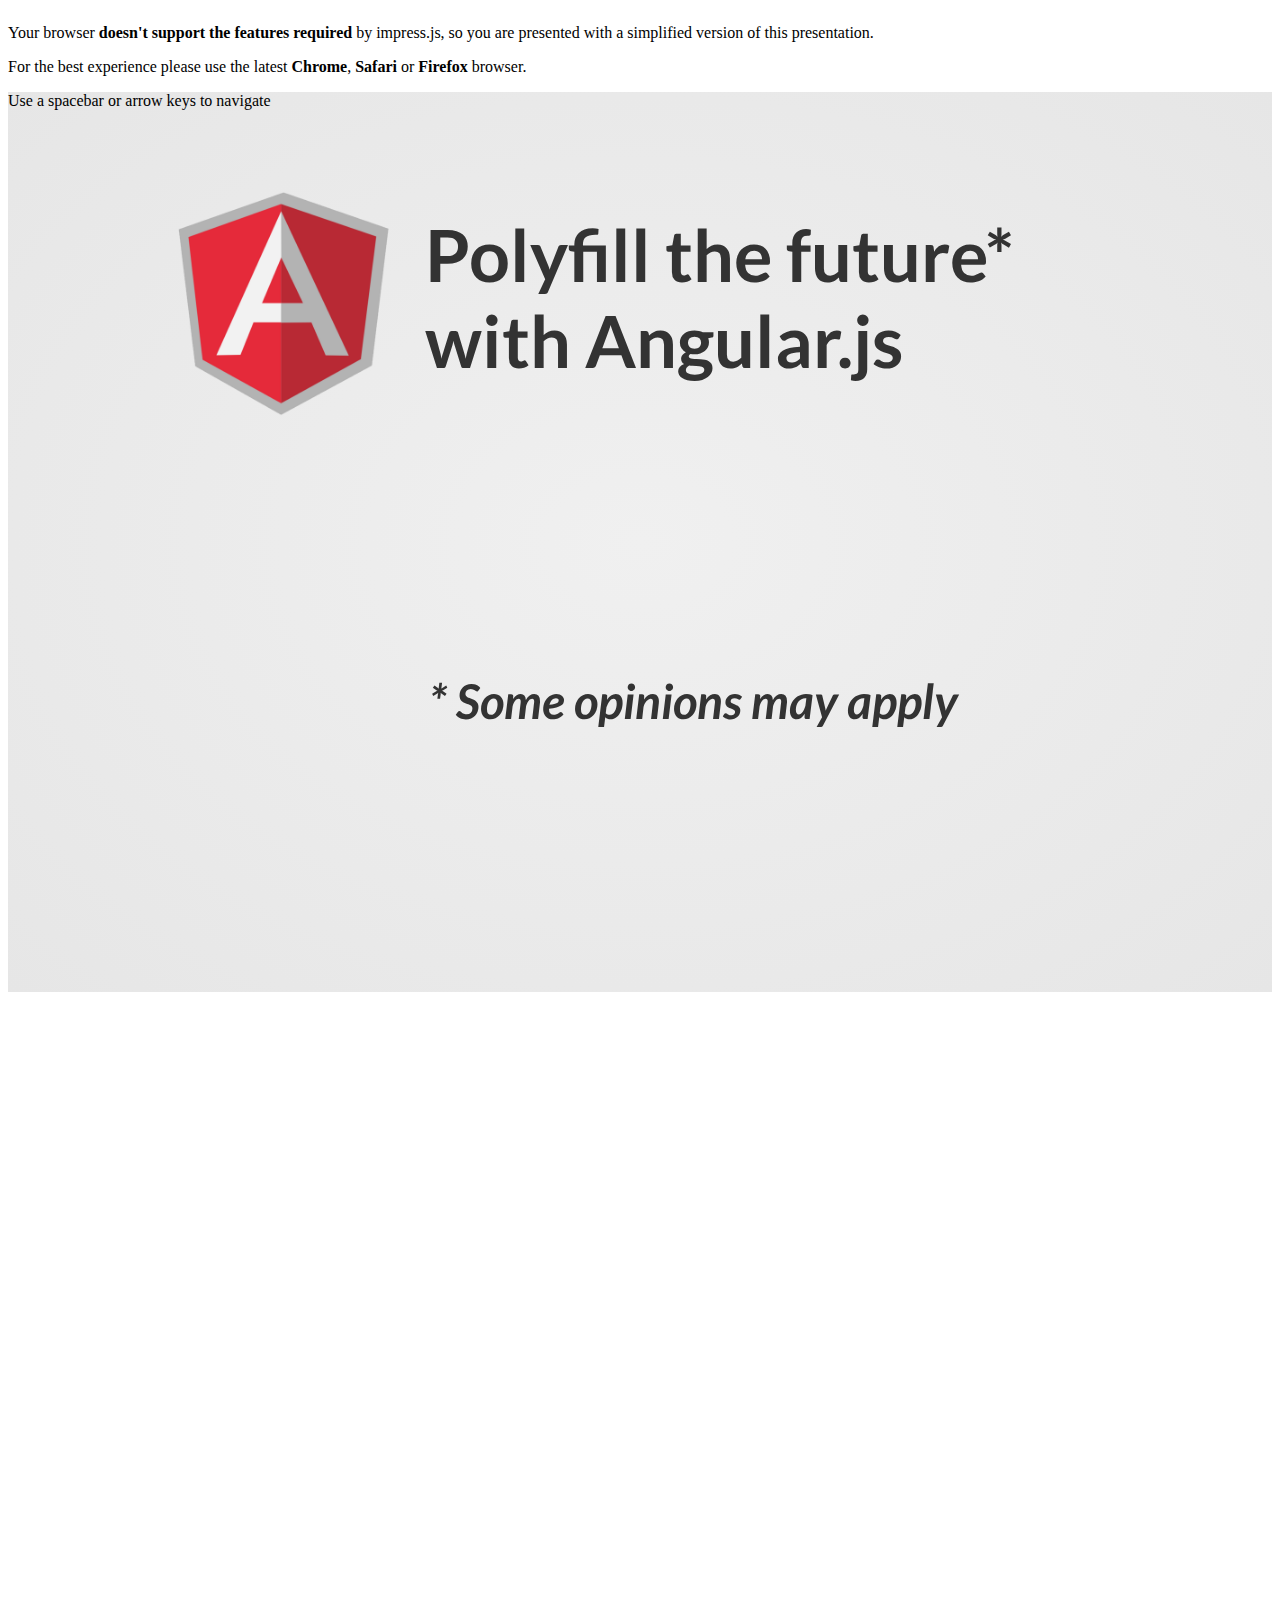
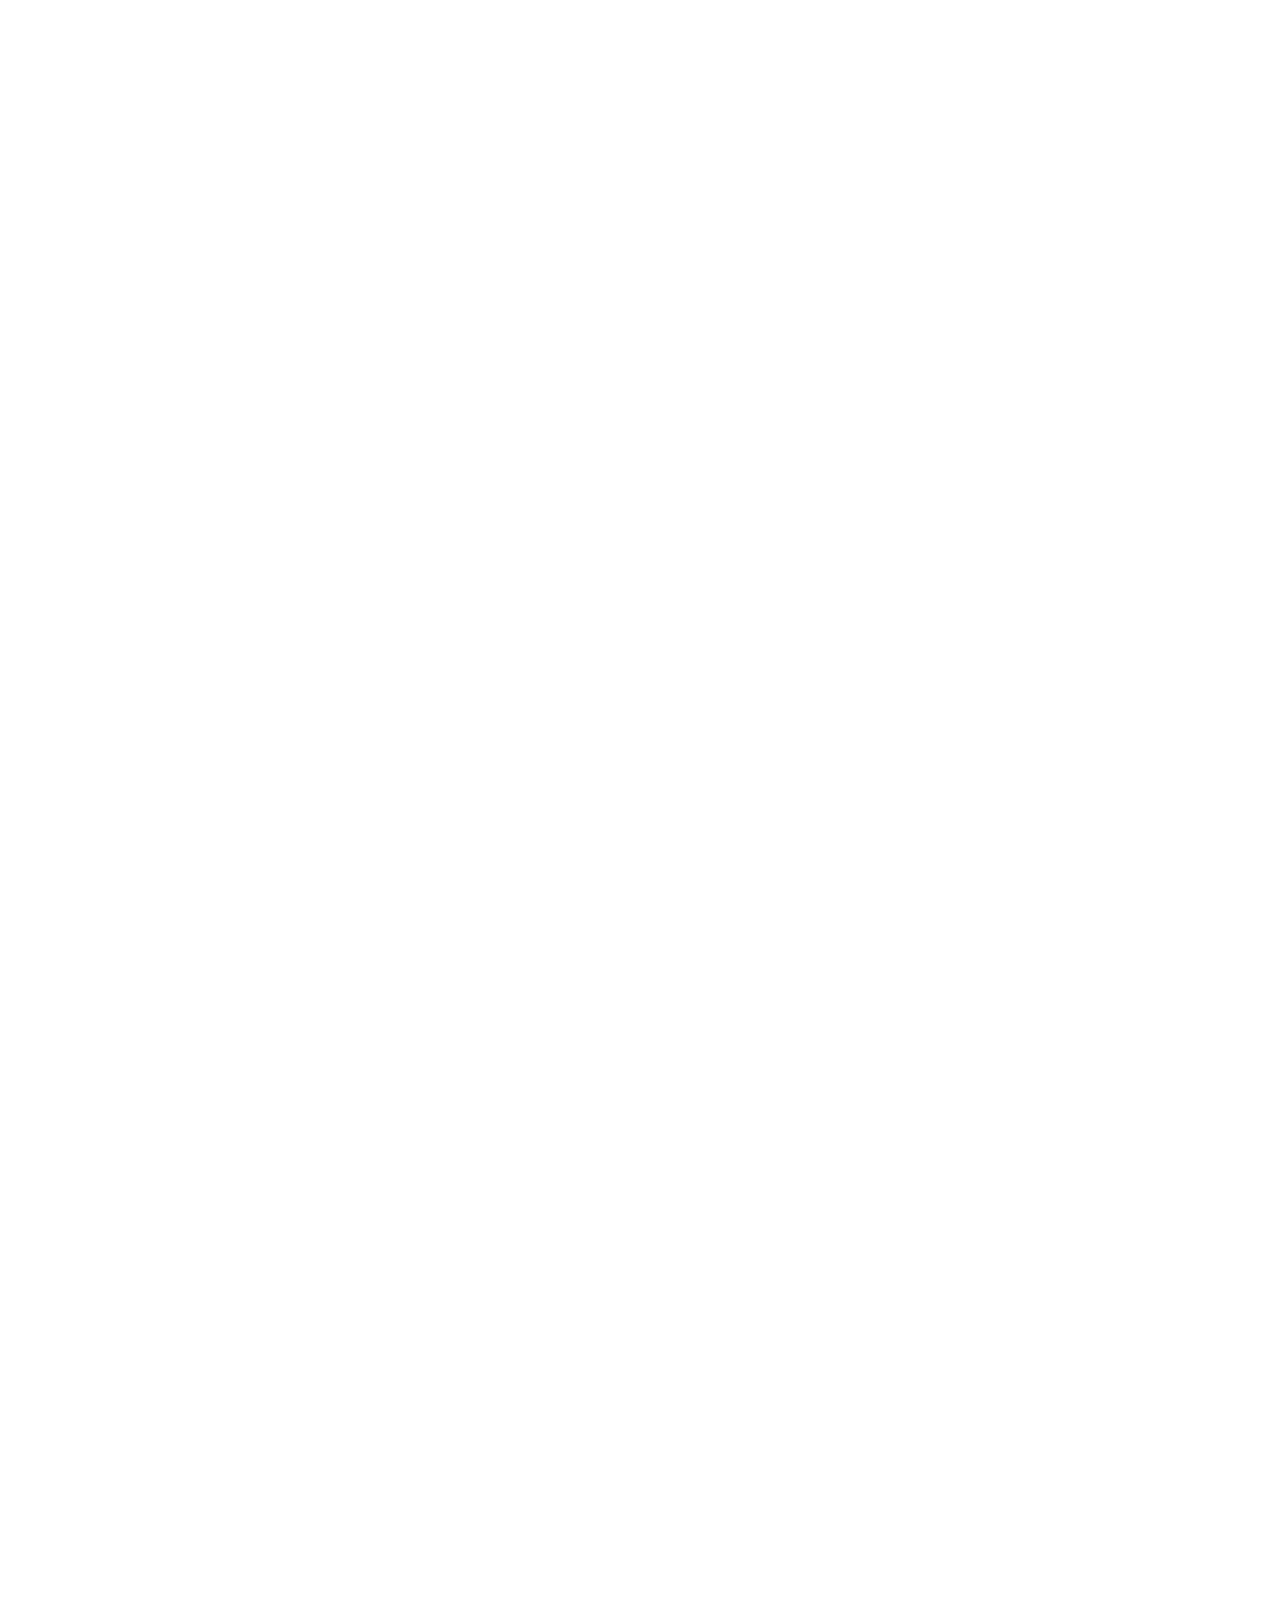
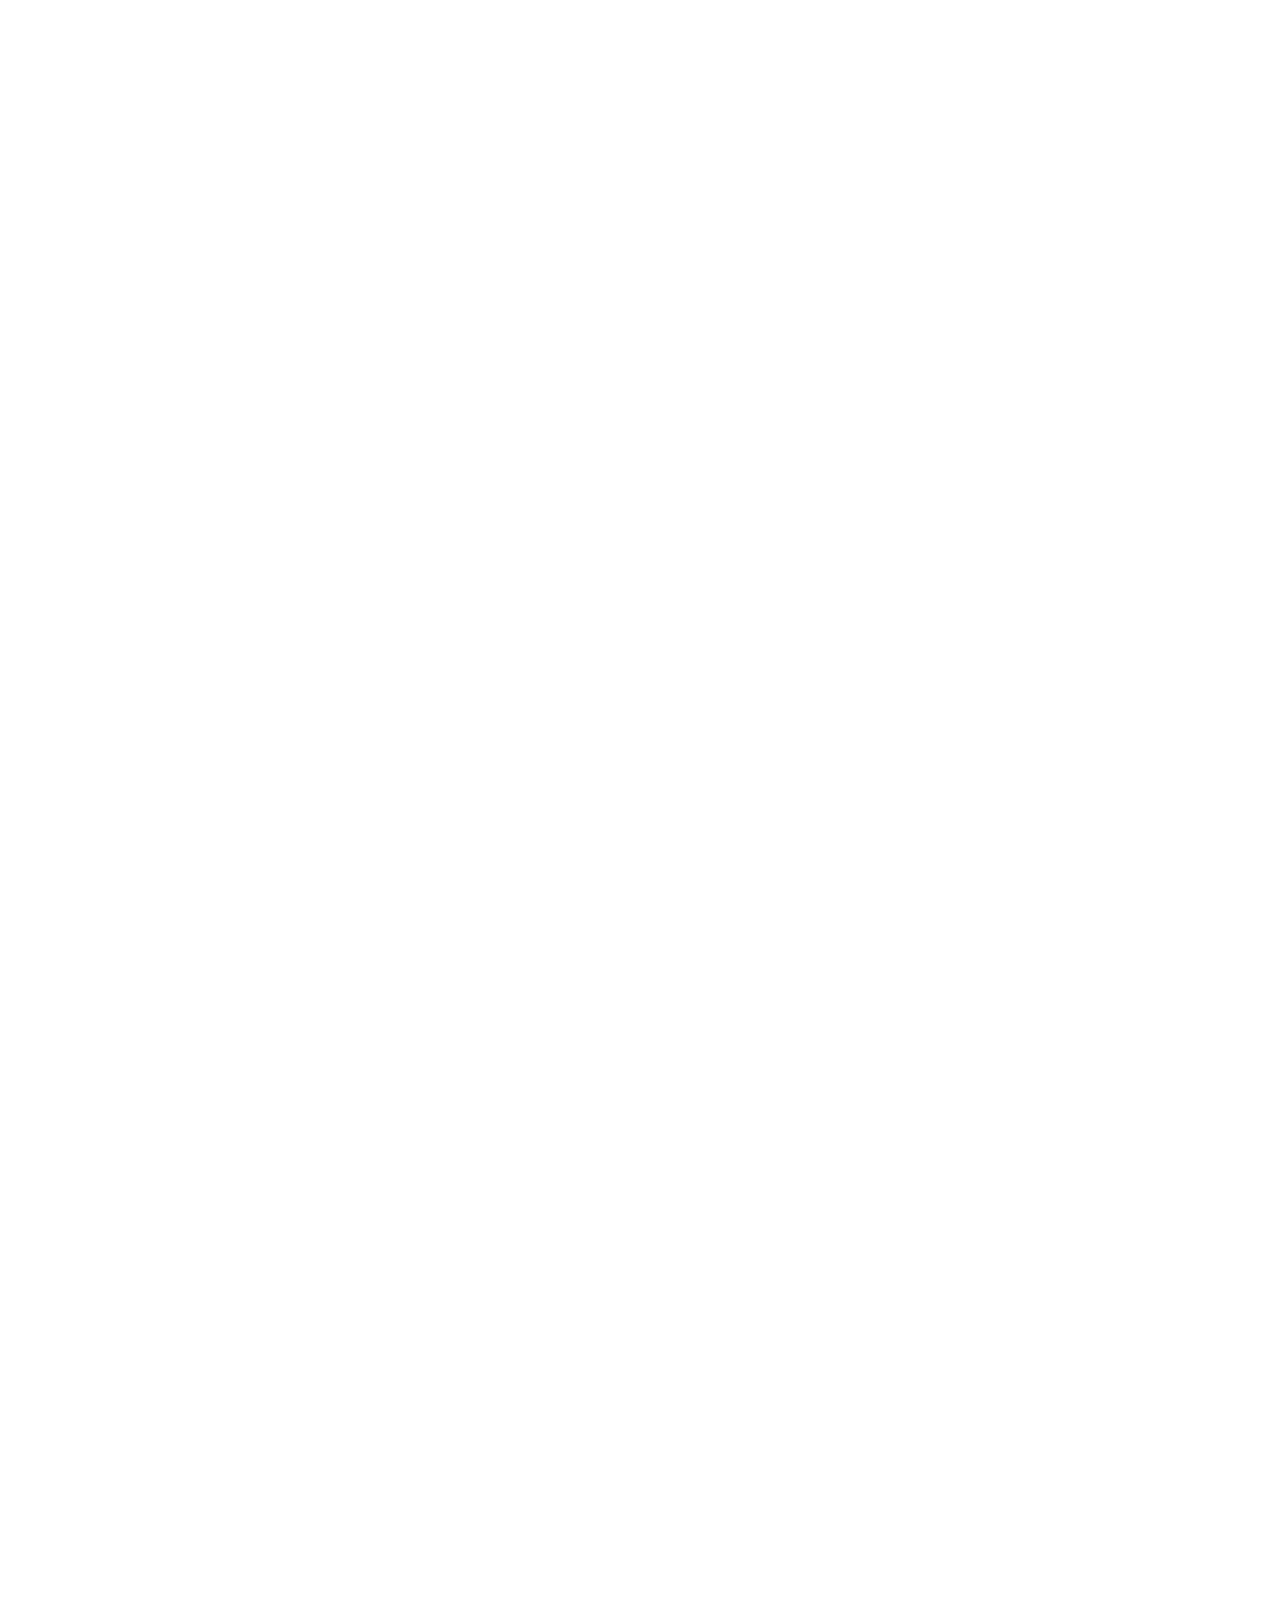
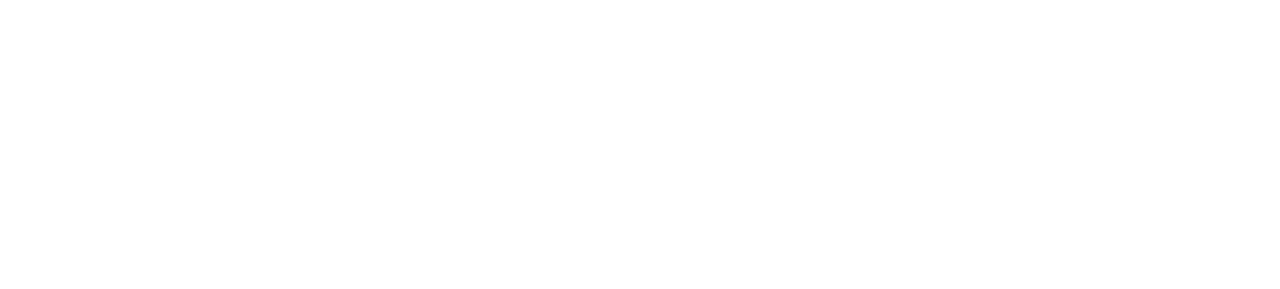
==== index.html @ 24e79753 "Rename angular.html to index.html." ====
<!DOCTYPE html>
<!-- saved from url=(0068)file://localhost/Users/mark/code/web/index.html?preview=true#/step-1 -->
<html lang="en" style="height: 100%; ">
    <head>
        <meta http-equiv="Content-Type" content="text/html; charset=UTF-8" />
        <meta charset="utf-8" />
        <meta name="viewport" content="width=device-width, minimum-scale=1, maximum-scale=1, user-scalable=no" />
        <meta name="apple-mobile-web-app-capable" content="yes" />
        <title>Deck Title</title>
        <meta name="description" content="TODO" />
        <meta name="author" content="TODO" />
        <style>.componentContainer {    position: absolute;    -webkit-transform-origin: 0 0;    -moz-transform-origin: 0 0;    transform-origin: 0 0;}.bg {    width: 100%;    height: 100%;}</style>
        <link href="file://localhost/Users/mark/code/web/preview_export/css/main.css" rel="stylesheet" />
        <link href="./angular_files/web-fonts.css" rel="stylesheet" type="text/css" />
        <link rel="shortcut icon" href="file://localhost/Users/mark/code/web/favicon.png" />
        <link rel="apple-touch-icon" href="file://localhost/Users/mark/code/web/apple-touch-icon.png" />
    </head>
    <body class="impress-supported impress-enabled impress-on-step-1" style="height: 100%; overflow: hidden; ">
        <!-- This is a work around / hack to get the user's browser to download the fonts  if they decide to save the presentation. -->
        <div style="visibility: hidden; width: 0px; height: 0px"><img src="./angular_files/Lato-Bold.woff" /><img src="./angular_files/HammersmithOne.woff" /><img src="./angular_files/Gorditas-Regular.woff" /><img src="./angular_files/FredokaOne-Regular.woff" /><img src="./angular_files/Ubuntu.woff" /><img src="./angular_files/Ubuntu-Bold.woff" /><img src="./angular_files/PressStart2P-Regular.woff" /><img src="./angular_files/Lato-BoldItalic.woff" /><img src="./angular_files/AbrilFatface-Regular.woff" /><img src="./angular_files/Lato-Regular.woff" /></div>
        <div class="fallback-message">
            <p>Your browser <b>doesn't support the features required</b> by impress.js, so you are presented with a simplified version of this presentation.</p>
            <p>For the best experience please use the latest <b>Chrome</b>, <b>Safari</b> or <b>Firefox</b> browser.</p>
        </div>
        <div class="bg" style="background-image: -moz-radial-gradient(#F0F0F0 0%, #e6e6e6 100%); background-image: -webkit-radial-gradient(#F0F0F0 0%, #e6e6e6 100%); background-image: -o-radial-gradient(#F0F0F0 0%, #e6e6e6 100%); background-image: -ms-radial-gradient(#F0F0F0 0%, #e6e6e6 100%); background-image: radial-gradient(#F0F0F0 0%, #e6e6e6 100%); ">
            <div id="impress" style="position: absolute; -webkit-transform-origin: 0% 0%; -webkit-transition: all 500ms ease-in-out 250ms; -webkit-transform-style: preserve-3d; top: 50%; left: 50%; -webkit-transform: perspective(1013.1926121372032px) scale(0.9869791666666666); ">
                <div style="position: absolute; -webkit-transform-origin: 0% 0%; -webkit-transition: all 500ms ease-in-out 0ms; -webkit-transform-style: preserve-3d; -webkit-transform: rotateZ(0deg) rotateY(0deg) rotateX(0deg) translate3d(-218.45333333333335px, -2662.4px, 0px); ">
                    <div class="step present active no-tick" data-x="218.45333333333335" data-y="2662.4" data-scale="1" id="step-1" style="position: absolute; -webkit-transform: translate(-50%, -50%) translate3d(218.45333333333335px, 2662.4px, 0px) rotateX(0deg) rotateY(0deg) rotateZ(0deg) scale(1); -webkit-transform-style: preserve-3d; ">
                        <div style="width: 1024px; height: 768px">
                            <div class="componentContainer" style="top: 145px; left: 297px;-webkit-transform: scale(1, 1);-moz-transform: scale(1, 1);transform: scale(1, 1)">
                                <div class="transformContainer" style="-webkit-transform:   ; -moz-transform:   ; transform:   ">
                                    <div style="font-family: 'Lato', sans-serif; font-size: 72px;			font-weight: ; font-style: ; color: #333;			text-decoration: ; text-align: "><b>Polyfill the future*<br />with Angular.js</b><br /></div>
                                </div>
                            </div>
                            <div class="componentContainer" style="top: 125px; left: 42px;-webkit-transform: scale(0.45, 0.45);-moz-transform: scale(0.45, 0.45);transform: scale(0.45, 0.45)">
                                <div class="transformContainer" style="-webkit-transform:   ; -moz-transform:   ; transform:   "><img src="./angular_files/angularjs.png" /></div>
                            </div>
                            <div class="componentContainer" style="top: 606px; left: 301px;-webkit-transform: scale(1, 1);-moz-transform: scale(1, 1);transform: scale(1, 1)">
                                <div class="transformContainer" style="-webkit-transform:   ; -moz-transform:   ; transform:   ">
                                    <div style="font-family: 'Lato', sans-serif; font-size: 48px;			font-weight: ; font-style: ; color: #333;			text-decoration: ; text-align: "><i>* Some opinions may apply</i></div>
                                </div>
                            </div>
                        </div>
                    </div>
                    <div class="step past" data-x="1351.68" data-y="2689.7066666666665" data-scale="1" id="step-2" style="position: absolute; -webkit-transform: translate(-50%, -50%) translate3d(1351.68px, 2689.7066666666665px, 0px) rotateX(0deg) rotateY(0deg) rotateZ(0deg) scale(1); -webkit-transform-style: preserve-3d; ">
                        <div style="width: 1024px; height: 768px">
                            <div class="componentContainer" style="top: 91px; left: 166px;-webkit-transform: scale(1.53, 1.53);-moz-transform: scale(1.53, 1.53);transform: scale(1.53, 1.53)">
                                <div class="transformContainer" style="-webkit-transform:   ; -moz-transform:   ; transform:   "><img src="./angular_files/headshot.png" /></div>
                            </div>
                            <div class="componentContainer" style="top: 2px; left: 191px;-webkit-transform: scale(1, 1);-moz-transform: scale(1, 1);transform: scale(1, 1)">
                                <div class="transformContainer" style="-webkit-transform:   ; -moz-transform:   ; transform:   ">
                                    <div style="font-family: 'Lato', sans-serif; font-size: 96px;			font-weight: ; font-style: ; color: #333;			text-decoration: ; text-align: "><b>@MarkBennett</b></div>
                                </div>
                            </div>
                            <div class="componentContainer" style="top: 114px; left: 177px;-webkit-transform: scale(1, 1);-moz-transform: scale(1, 1);transform: scale(1, 1)">
                                <div class="transformContainer" style="-webkit-transform:   ; -moz-transform:   ; transform:   ">
                                    <div style="font-family: 'Lato', sans-serif; font-size: 64px;			font-weight: ; font-style: ; color: #333;			text-decoration: ; text-align: "><b>.<br />.<br />&nbsp; &nbsp; .</b><br /></div>
                                </div>
                            </div>
                        </div>
                    </div>
                    <div class="step past" data-x="1331.2" data-y="3529.3866666666668" data-scale="1" id="step-3" style="position: absolute; -webkit-transform: translate(-50%, -50%) translate3d(1331.2px, 3529.3866666666668px, 0px) rotateX(0deg) rotateY(0deg) rotateZ(0deg) scale(1); -webkit-transform-style: preserve-3d; ">
                        <div style="width: 1024px; height: 768px">
                            <div class="componentContainer" style="top: 92px; left: 78px;-webkit-transform: scale(0.59, 0.59);-moz-transform: scale(0.59, 0.59);transform: scale(0.59, 0.59)">
                                <div class="transformContainer" style="-webkit-transform: rotate(0.01rad)  ; -moz-transform: rotate(0.01rad)  ; transform: rotate(0.01rad)  "><img src="./angular_files/FolderChute.png" /></div>
                            </div>
                        </div>
                    </div>
                    <div class="step past" data-x="2812.5866666666666" data-y="955.7333333333333" data-scale="1" id="step-4" style="position: absolute; -webkit-transform: translate(-50%, -50%) translate3d(2812.5866666666666px, 955.7333333333333px, 0px) rotateX(0deg) rotateY(0deg) rotateZ(0deg) scale(1); -webkit-transform-style: preserve-3d; ">
                        <div style="width: 1024px; height: 768px">
                            <div class="componentContainer" style="top: 254px; left: 179px;-webkit-transform: scale(1, 1);-moz-transform: scale(1, 1);transform: scale(1, 1)">
                                <div class="transformContainer" style="-webkit-transform: rotate(-0.21rad)  ; -moz-transform: rotate(-0.21rad)  ; transform: rotate(-0.21rad)  ">
                                    <div style="font-family: 'Lato', sans-serif; font-size: 96px;			font-weight: ; font-style: ; color: #333;			text-decoration: ; text-align: "><b>Evolution of a<br />JS Programmer</b><br /></div>
                                </div>
                            </div>
                        </div>
                    </div>
                    <div class="step past" data-x="2819.4133333333334" data-y="1795.4133333333334" data-scale="1" id="step-5" style="position: absolute; -webkit-transform: translate(-50%, -50%) translate3d(2819.4133333333334px, 1795.4133333333334px, 0px) rotateX(0deg) rotateY(0deg) rotateZ(0deg) scale(1); -webkit-transform-style: preserve-3d; ">
                        <div style="width: 1024px; height: 768px">
                            <div class="componentContainer" style="top: 30px; left: 35px;-webkit-transform: scale(2.33, 2.33);-moz-transform: scale(2.33, 2.33);transform: scale(2.33, 2.33)">
                                <div class="transformContainer" style="-webkit-transform:   ; -moz-transform:   ; transform:   "><img src="./angular_files/jquery-all-the-things.png" /></div>
                            </div>
                        </div>
                    </div>
                    <div class="step past" data-x="2812.5866666666666" data-y="2655.5733333333333" data-scale="1" id="step-6" style="position: absolute; -webkit-transform: translate(-50%, -50%) translate3d(2812.5866666666666px, 2655.5733333333333px, 0px) rotateX(0deg) rotateY(0deg) rotateZ(0deg) scale(1); -webkit-transform-style: preserve-3d; ">
                        <div style="width: 1024px; height: 768px">
                            <div class="componentContainer" style="top: 294px; left: 262px;-webkit-transform: scale(1, 1);-moz-transform: scale(1, 1);transform: scale(1, 1)">
                                <div class="transformContainer" style="-webkit-transform:   ; -moz-transform:   ; transform:   ">
                                    <div style="font-family: 'Lato', sans-serif; font-size: 105px;			font-weight: ; font-style: ; color: #333;			text-decoration: ; text-align: "><b>Patterns!</b></div>
                                </div>
                            </div>
                            <div class="componentContainer" style="top: 553px; left: 22px;-webkit-transform: scale(1, 1);-moz-transform: scale(1, 1);transform: scale(1, 1)">
                                <div class="transformContainer" style="-webkit-transform: rotate(0.08rad)  ; -moz-transform: rotate(0.08rad)  ; transform: rotate(0.08rad)  ">
                                    <div style="font-family: 'Lato', sans-serif; font-size: 105px;			font-weight: ; font-style: ; color: #333;			text-decoration: ; text-align: ">Namespaces</div>
                                </div>
                            </div>
                            <div class="componentContainer" style="top: 79px; left: 47px;-webkit-transform: scale(1, 1);-moz-transform: scale(1, 1);transform: scale(1, 1)">
                                <div class="transformContainer" style="-webkit-transform: rotate(-0.32rad)  ; -moz-transform: rotate(-0.32rad)  ; transform: rotate(-0.32rad)  ">
                                    <div style="font-family: 'Lato', sans-serif; font-size: 105px;			font-weight: ; font-style: ; color: #333;			text-decoration: ; text-align: ">Events</div>
                                </div>
                            </div>
                            <div class="componentContainer" style="top: 55px; left: 557px;-webkit-transform: scale(1, 1);-moz-transform: scale(1, 1);transform: scale(1, 1)">
                                <div class="transformContainer" style="-webkit-transform: rotate(-0.17rad)  ; -moz-transform: rotate(-0.17rad)  ; transform: rotate(-0.17rad)  ">
                                    <div style="font-family: 'Lato', sans-serif; font-size: 105px;			font-weight: ; font-style: ; color: #333;			text-decoration: ; text-align: ">Queues</div>
                                </div>
                            </div>
                            <div class="componentContainer" style="top: 533px; left: 648px;-webkit-transform: scale(1, 1);-moz-transform: scale(1, 1);transform: scale(1, 1)">
                                <div class="transformContainer" style="-webkit-transform: rotate(0.06rad)  ; -moz-transform: rotate(0.06rad)  ; transform: rotate(0.06rad)  ">
                                    <div style="font-family: 'Lato', sans-serif; font-size: 105px;			font-weight: ; font-style: ; color: #333;			text-decoration: ; text-align: ">MVX</div>
                                </div>
                            </div>
                        </div>
                    </div>
                    <div class="step past" data-x="2805.76" data-y="3522.56" data-scale="1" id="step-7" style="position: absolute; -webkit-transform: translate(-50%, -50%) translate3d(2805.76px, 3522.56px, 0px) rotateX(0deg) rotateY(0deg) rotateZ(0deg) scale(1); -webkit-transform-style: preserve-3d; ">
                        <div style="width: 1024px; height: 768px">
                            <div class="componentContainer" style="top: 2px; left: 2px;-webkit-transform: scale(2.28, 2.28);-moz-transform: scale(2.28, 2.28);transform: scale(2.28, 2.28)">
                                <div class="transformContainer" style="-webkit-transform:   ; -moz-transform:   ; transform:   "><img src="./angular_files/Dramatic-Look.jpeg" /></div>
                            </div>
                        </div>
                    </div>
                    <div class="step past" data-x="2805.76" data-y="4341.76" data-scale="1" id="step-8" style="position: absolute; -webkit-transform: translate(-50%, -50%) translate3d(2805.76px, 4341.76px, 0px) rotateX(0deg) rotateY(0deg) rotateZ(0deg) scale(1); -webkit-transform-style: preserve-3d; ">
                        <div style="width: 1024px; height: 768px">
                            <div class="componentContainer" style="top: 186px; left: 18px;-webkit-transform: scale(1, 1);-moz-transform: scale(1, 1);transform: scale(1, 1)">
                                <div class="transformContainer" style="-webkit-transform: rotate(-0.12rad)  ; -moz-transform: rotate(-0.12rad)  ; transform: rotate(-0.12rad)  "><img src="./angular_files/emberjs.png" /></div>
                            </div>
                            <div class="componentContainer" style="top: 195px; left: 565px;-webkit-transform: scale(0.8, 0.8);-moz-transform: scale(0.8, 0.8);transform: scale(0.8, 0.8)">
                                <div class="transformContainer" style="-webkit-transform: rotate(0.03rad)  ; -moz-transform: rotate(0.03rad)  ; transform: rotate(0.03rad)  "><img src="./angular_files/backbone.png" /></div>
                            </div>
                            <div class="componentContainer" style="top: 583px; left: 148px;-webkit-transform: scale(0.72, 0.72);-moz-transform: scale(0.72, 0.72);transform: scale(0.72, 0.72)">
                                <div class="transformContainer" style="-webkit-transform:   ; -moz-transform:   ; transform:   "><img src="./angular_files/batman.png" /></div>
                            </div>
                            <div class="componentContainer" style="top: 13px; left: 267px;-webkit-transform: scale(1, 1);-moz-transform: scale(1, 1);transform: scale(1, 1)">
                                <div class="transformContainer" style="-webkit-transform:   ; -moz-transform:   ; transform:   "><img src="./angular_files/knockoutjs.png" /></div>
                            </div>
                        </div>
                    </div>
                    <div class="step past" data-x="4771.84" data-y="935.2533333333333" data-rotate-z="359.81749534215703" data-scale="1" id="step-9" style="position: absolute; -webkit-transform: translate(-50%, -50%) translate3d(4771.84px, 935.2533333333333px, 0px) rotateX(0deg) rotateY(0deg) rotateZ(359.81749534215703deg) scale(1); -webkit-transform-style: preserve-3d; ">
                        <div style="width: 1024px; height: 768px">
                            <div class="componentContainer" style="top: 58px; left: 177px;-webkit-transform: scale(1.36, 1.36);-moz-transform: scale(1.36, 1.36);transform: scale(1.36, 1.36)">
                                <div class="transformContainer" style="-webkit-transform:   ; -moz-transform:   ; transform:   "><img src="./angular_files/angularjs.png" /></div>
                            </div>
                        </div>
                    </div>
                    <div class="step past" data-x="4778.666666666667" data-y="1781.76" data-scale="1" id="step-10" style="position: absolute; -webkit-transform: translate(-50%, -50%) translate3d(4778.666666666667px, 1781.76px, 0px) rotateX(0deg) rotateY(0deg) rotateZ(0deg) scale(1); -webkit-transform-style: preserve-3d; ">
                        <div style="width: 1024px; height: 768px">
                            <div class="componentContainer" style="top: 98px; left: 380px;-webkit-transform: scale(1, 1);-moz-transform: scale(1, 1);transform: scale(1, 1)">
                                <div class="transformContainer" style="-webkit-transform:   ; -moz-transform:   ; transform:   ">
                                    <div style="font-family: 'Lato', sans-serif; font-size: 172px;			font-weight: ; font-style: ; color: #333;			text-decoration: ; text-align: ">= Rack</div>
                                </div>
                            </div>
                            <div class="componentContainer" style="top: 432px; left: 386px;-webkit-transform: scale(1, 1);-moz-transform: scale(1, 1);transform: scale(1, 1)">
                                <div class="transformContainer" style="-webkit-transform:   ; -moz-transform:   ; transform:   ">
                                    <div style="font-family: 'Lato', sans-serif; font-size: 172px;			font-weight: ; font-style: ; color: #333;			text-decoration: ; text-align: ">= Rails</div>
                                </div>
                            </div>
                            <div class="componentContainer" style="top: 47px; left: 56px;-webkit-transform: scale(0.6, 0.6);-moz-transform: scale(0.6, 0.6);transform: scale(0.6, 0.6)">
                                <div class="transformContainer" style="-webkit-transform:   ; -moz-transform:   ; transform:   "><img src="./angular_files/backbone.png" /></div>
                            </div>
                            <div class="componentContainer" style="top: 409px; left: 74px;-webkit-transform: scale(0.53, 0.53);-moz-transform: scale(0.53, 0.53);transform: scale(0.53, 0.53)">
                                <div class="transformContainer" style="-webkit-transform:   ; -moz-transform:   ; transform:   "><img src="./angular_files/angularjs.png" /></div>
                            </div>
                        </div>
                    </div>
                    <div class="step past" data-x="4805.973333333333" data-y="2648.7466666666664" data-scale="1" id="step-11" style="position: absolute; -webkit-transform: translate(-50%, -50%) translate3d(4805.973333333333px, 2648.7466666666664px, 0px) rotateX(0deg) rotateY(0deg) rotateZ(0deg) scale(1); -webkit-transform-style: preserve-3d; ">
                        <div style="width: 1024px; height: 768px">
                            <div class="componentContainer" style="top: 213px; left: 83px;-webkit-transform: scale(0.54, 0.54);-moz-transform: scale(0.54, 0.54);transform: scale(0.54, 0.54)">
                                <div class="transformContainer" style="-webkit-transform:   ; -moz-transform:   ; transform:   "><img src="./angular_files/heart.gif" /></div>
                            </div>
                            <div class="componentContainer" style="top: 159px; left: 513px;-webkit-transform: scale(0.86, 0.86);-moz-transform: scale(0.86, 0.86);transform: scale(0.86, 0.86)">
                                <div class="transformContainer" style="-webkit-transform:   ; -moz-transform:   ; transform:   "><img src="./angular_files/HTML5_Logo_512.png" /></div>
                            </div>
                        </div>
                    </div>
                    <div class="step future" data-x="4785.493333333333" data-y="3515.733333333333" data-scale="1" id="step-12" style="position: absolute; -webkit-transform: translate(-50%, -50%) translate3d(4785.493333333333px, 3515.733333333333px, 0px) rotateX(0deg) rotateY(0deg) rotateZ(0deg) scale(1); -webkit-transform-style: preserve-3d; ">
                        <div style="width: 1024px; height: 768px">
                            <div class="componentContainer" style="top: -6px; left: -5px;-webkit-transform: scale(1.65, 1.65);-moz-transform: scale(1.65, 1.65);transform: scale(1.65, 1.65)">
                                <div class="transformContainer" style="-webkit-transform:   ; -moz-transform:   ; transform:   "><img src="./angular_files/tets-all-the-things.jpeg" /></div>
                            </div>
                        </div>
                    </div>
                    <div class="step future" data-x="4778.666666666667" data-y="4375.893333333333" data-scale="1" id="step-13" style="position: absolute; -webkit-transform: translate(-50%, -50%) translate3d(4778.666666666667px, 4375.893333333333px, 0px) rotateX(0deg) rotateY(0deg) rotateZ(0deg) scale(1); -webkit-transform-style: preserve-3d; ">
                        <div style="width: 1024px; height: 768px">
                            <div class="componentContainer" style="top: 60px; left: 180px;-webkit-transform: scale(1, 1);-moz-transform: scale(1, 1);transform: scale(1, 1)">
                                <div class="transformContainer" style="-webkit-transform:   ; -moz-transform:   ; transform:   ">
                                    <div style="font-family: 'Lato', sans-serif; font-size: 144px;			font-weight: ; font-style: ; color: #333;			text-decoration: ; text-align: ">
                                        <div style="text-align: center;"><b>SOA</b></div>
                                        <div style="text-align: center;"><b>+</b></div>
                                        <div style="text-align: center;"><b>Dep Inject</b></div>
                                    </div>
                                </div>
                            </div>
                        </div>
                    </div>
                    <div class="step past" data-x="4778.666666666667" data-y="5256.533333333334" data-scale="1" id="step-14" style="position: absolute; -webkit-transform: translate(-50%, -50%) translate3d(4778.666666666667px, 5256.533333333334px, 0px) rotateX(0deg) rotateY(0deg) rotateZ(0deg) scale(1); -webkit-transform-style: preserve-3d; ">
                        <div style="width: 1024px; height: 768px">
                            <div class="componentContainer" style="top: 248px; left: 87px;-webkit-transform: scale(1, 1);-moz-transform: scale(1, 1);transform: scale(1, 1)">
                                <div class="transformContainer" style="-webkit-transform:   ; -moz-transform:   ; transform:   ">
                                    <div style="font-family: 'Lato', sans-serif; font-size: 199px;			font-weight: ; font-style: ; color: #333;			text-decoration: ; text-align: ">X.extend()</div>
                                </div>
                            </div>
                            <div class="componentContainer" style="top: 35px; left: 156px;-webkit-transform: scale(1, 1);-moz-transform: scale(1, 1);transform: scale(1, 1)">
                                <div class="transformContainer" style="-webkit-transform:   ; -moz-transform:   ; transform:   "><img src="./angular_files/no-you-didnt.png" /></div>
                            </div>
                        </div>
                    </div>
                    <div class="step past" data-x="4805.973333333333" data-y="6096.213333333333" data-scale="1" id="step-15" style="position: absolute; -webkit-transform: translate(-50%, -50%) translate3d(4805.973333333333px, 6096.213333333333px, 0px) rotateX(0deg) rotateY(0deg) rotateZ(0deg) scale(1); -webkit-transform-style: preserve-3d; ">
                        <div style="width: 1024px; height: 768px">
                            <div class="componentContainer" style="top: 53px; left: 39px;-webkit-transform: scale(1, 1);-moz-transform: scale(1, 1);transform: scale(1, 1)">
                                <div class="transformContainer" style="-webkit-transform:   ; -moz-transform:   ; transform:   ">
                                    <div style="font-family: 'Lato', sans-serif; font-size: 144px;			font-weight: ; font-style: ; color: #333;			text-decoration: ; text-align: ">Scalable<br />Data-Binding&nbsp;<br /><br /></div>
                                </div>
                            </div>
                            <div class="componentContainer" style="top: 608px; left: 41px;-webkit-transform: scale(1, 1);-moz-transform: scale(1, 1);transform: scale(1, 1)">
                                <div class="transformContainer" style="-webkit-transform:   ; -moz-transform:   ; transform:   ">
                                    <div style="font-family: 'Lato', sans-serif; font-size: 36px;			font-weight: ; font-style: ; color: #333;			text-decoration: ; text-align: ">(hello requestAnimationFrame)</div>
                                </div>
                            </div>
                        </div>
                    </div>
                    <div class="step past no-tick" data-x="4819.626666666667" data-y="6915.413333333333" data-scale="1" id="step-16" style="position: absolute; -webkit-transform: translate(-50%, -50%) translate3d(4819.626666666667px, 6915.413333333333px, 0px) rotateX(0deg) rotateY(0deg) rotateZ(0deg) scale(1); -webkit-transform-style: preserve-3d; ">
                        <div style="width: 1024px; height: 768px">
                            <div class="componentContainer" style="top: -2px; left: -2px;-webkit-transform: scale(1, 1);-moz-transform: scale(1, 1);transform: scale(1, 1)">
                                <div class="transformContainer" style="-webkit-transform:   ; -moz-transform:   ; transform:   "><img src="./angular_files/mime.jpeg" /></div>
                            </div>
                            <div class="componentContainer" style="top: 21px; left: 93px;-webkit-transform: scale(1, 1);-moz-transform: scale(1, 1);transform: scale(1, 1)">
                                <div class="transformContainer" style="-webkit-transform:   ; -moz-transform:   ; transform:   ">
                                    <div style="font-family: 'Lato', sans-serif; font-size: 144px;			font-weight: ; font-style: ; color: #333;			text-decoration: ; text-align: "><b><font color="#e0e0e0">Fin.</font></b></div>
                                </div>
                            </div>
                        </div>
                    </div>
                </div>
            </div>
            <div class="hint">
                <p>Use a spacebar or arrow keys to navigate</p>
            </div>
            <script>if ("ontouchstart" in document.documentElement) {     document.querySelector(".hint").innerHTML = "<p>Tap on the left or right to navigate</p>";}</script>
        </div>
				<script type="text/javascript" src="./angular_files/impress.js"></script>
				<script type="text/javascript" src="mytalk.js"></script>
				<script>
					if (!window.impressStarted) { 
						startImpress(document, window);
						impress_instance = impress()
						impress_instance.init();
						talk.init(impress_instance);
					}
				</script>
    </body>
</html>
---- angular_files/web-fonts.css ----
@font-face {
  font-family: 'Lato';
  font-style: normal;
  font-weight: 700;
  src: local('Lato Bold'), local('Lato-Bold'), url(Lato-Bold.woff) format('woff');
}
@font-face {
  font-family: 'Hammersmith One';
  font-style: normal;
  font-weight: 400;
  src: local('Hammersmith One'), local('HammersmithOne'), url(HammersmithOne.woff) format('woff');
}
@font-face {
  font-family: 'Gorditas';
  font-style: normal;
  font-weight: 400;
  src: local('Gorditas'), local('Gorditas-Regular'), url(Gorditas-Regular.woff) format('woff');
}
@font-face {
  font-family: 'Fredoka One';
  font-style: normal;
  font-weight: 400;
  src: local('Fredoka One'), local('FredokaOne-Regular'), url(FredokaOne-Regular.woff) format('woff');
}
@font-face {
  font-family: 'Ubuntu';
  font-style: normal;
  font-weight: 400;
  src: local('Ubuntu'), url(Ubuntu.woff) format('woff');
}
@font-face {
  font-family: 'Ubuntu';
  font-style: normal;
  font-weight: 700;
  src: local('Ubuntu Bold'), local('Ubuntu-Bold'), url(Ubuntu-Bold.woff) format('woff');
}
@font-face {
  font-family: 'Press Start 2P';
  font-style: normal;
  font-weight: 400;
  src: local('Press Start 2P'), local('PressStart2P-Regular'), url(PressStart2P-Regular.woff) format('woff');
}
@font-face {
  font-family: 'Lato';
  font-style: italic;
  font-weight: 700;
  src: local('Lato Bold Italic'), local('Lato-BoldItalic'), url(Lato-BoldItalic.woff) format('woff');
}
@font-face {
  font-family: 'Abril Fatface';
  font-style: normal;
  font-weight: 400;
  src: local('Abril Fatface'), local('AbrilFatface-Regular'), url(AbrilFatface-Regular.woff) format('woff');
}
@font-face {
  font-family: 'Lato';
  font-style: normal;
  font-weight: 400;
  src: local('Lato Regular'), local('Lato-Regular'), url(Lato-Regular.woff) format('woff');
}
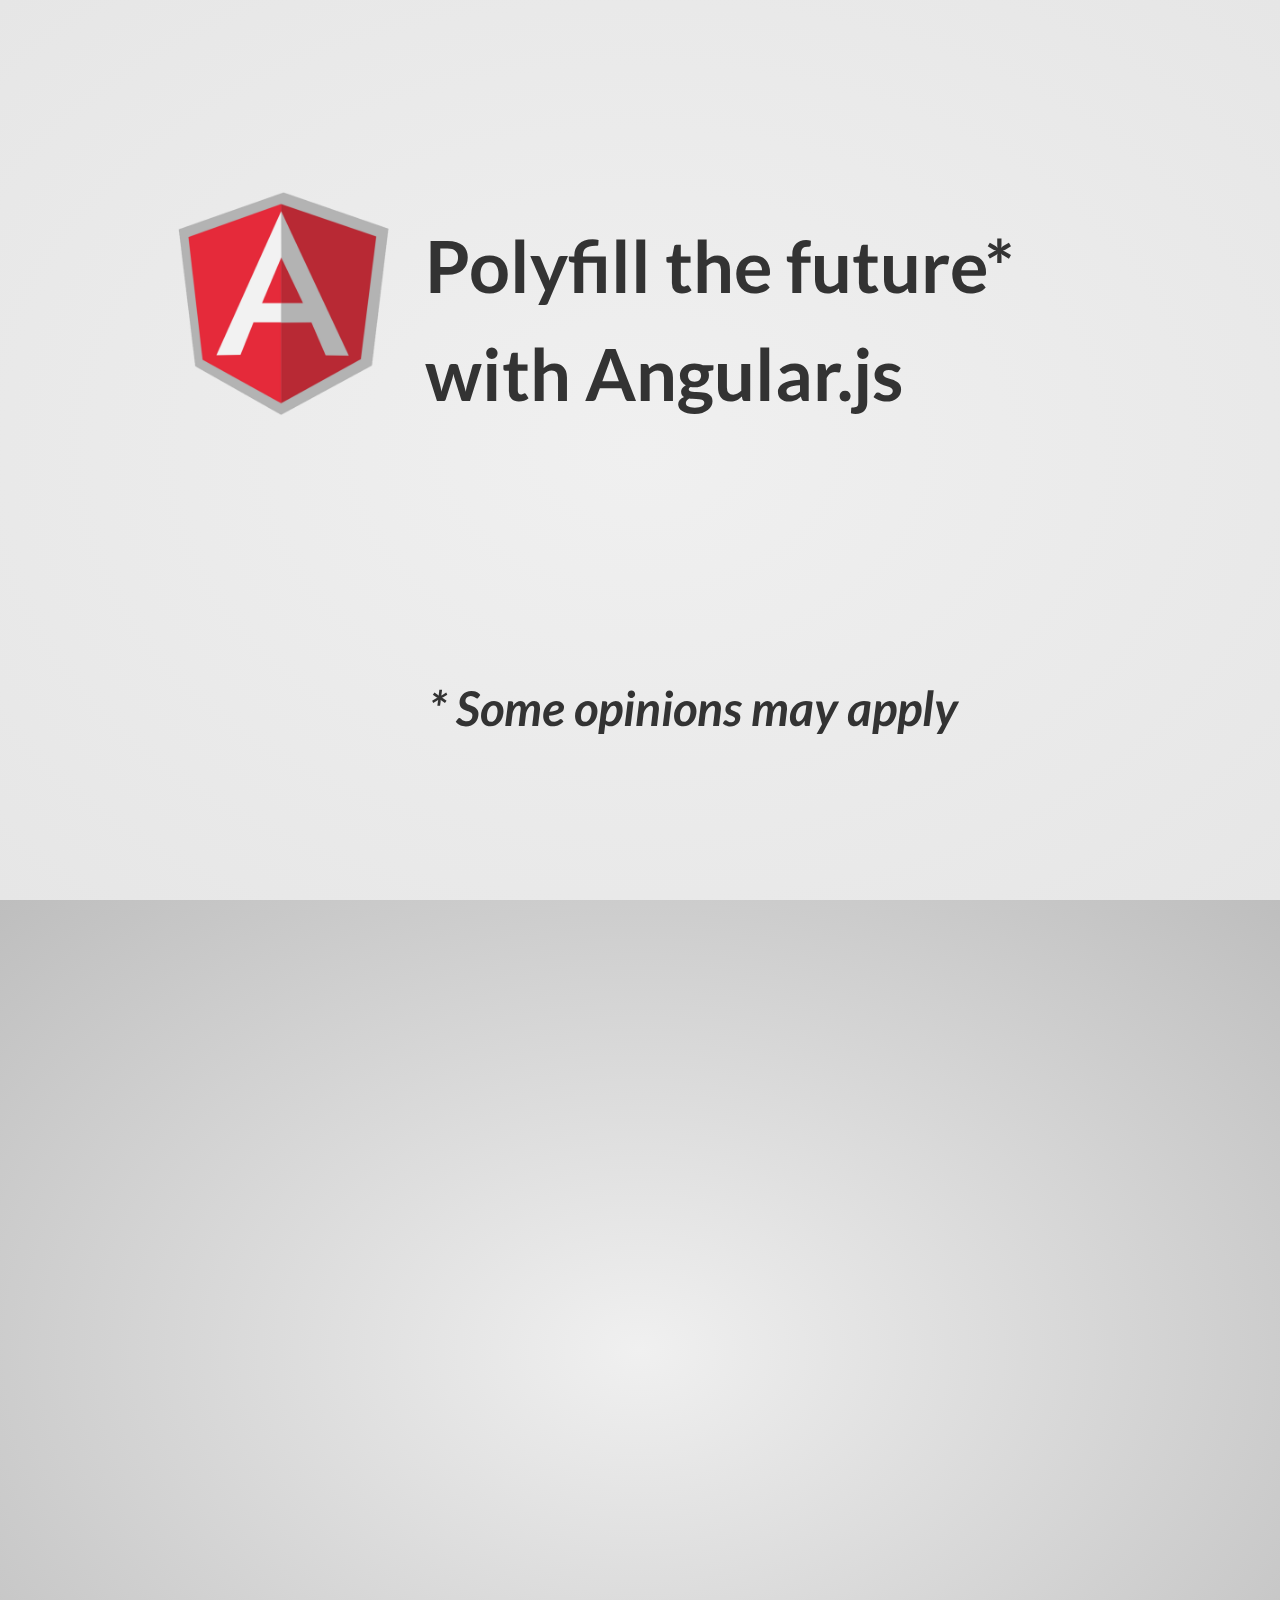
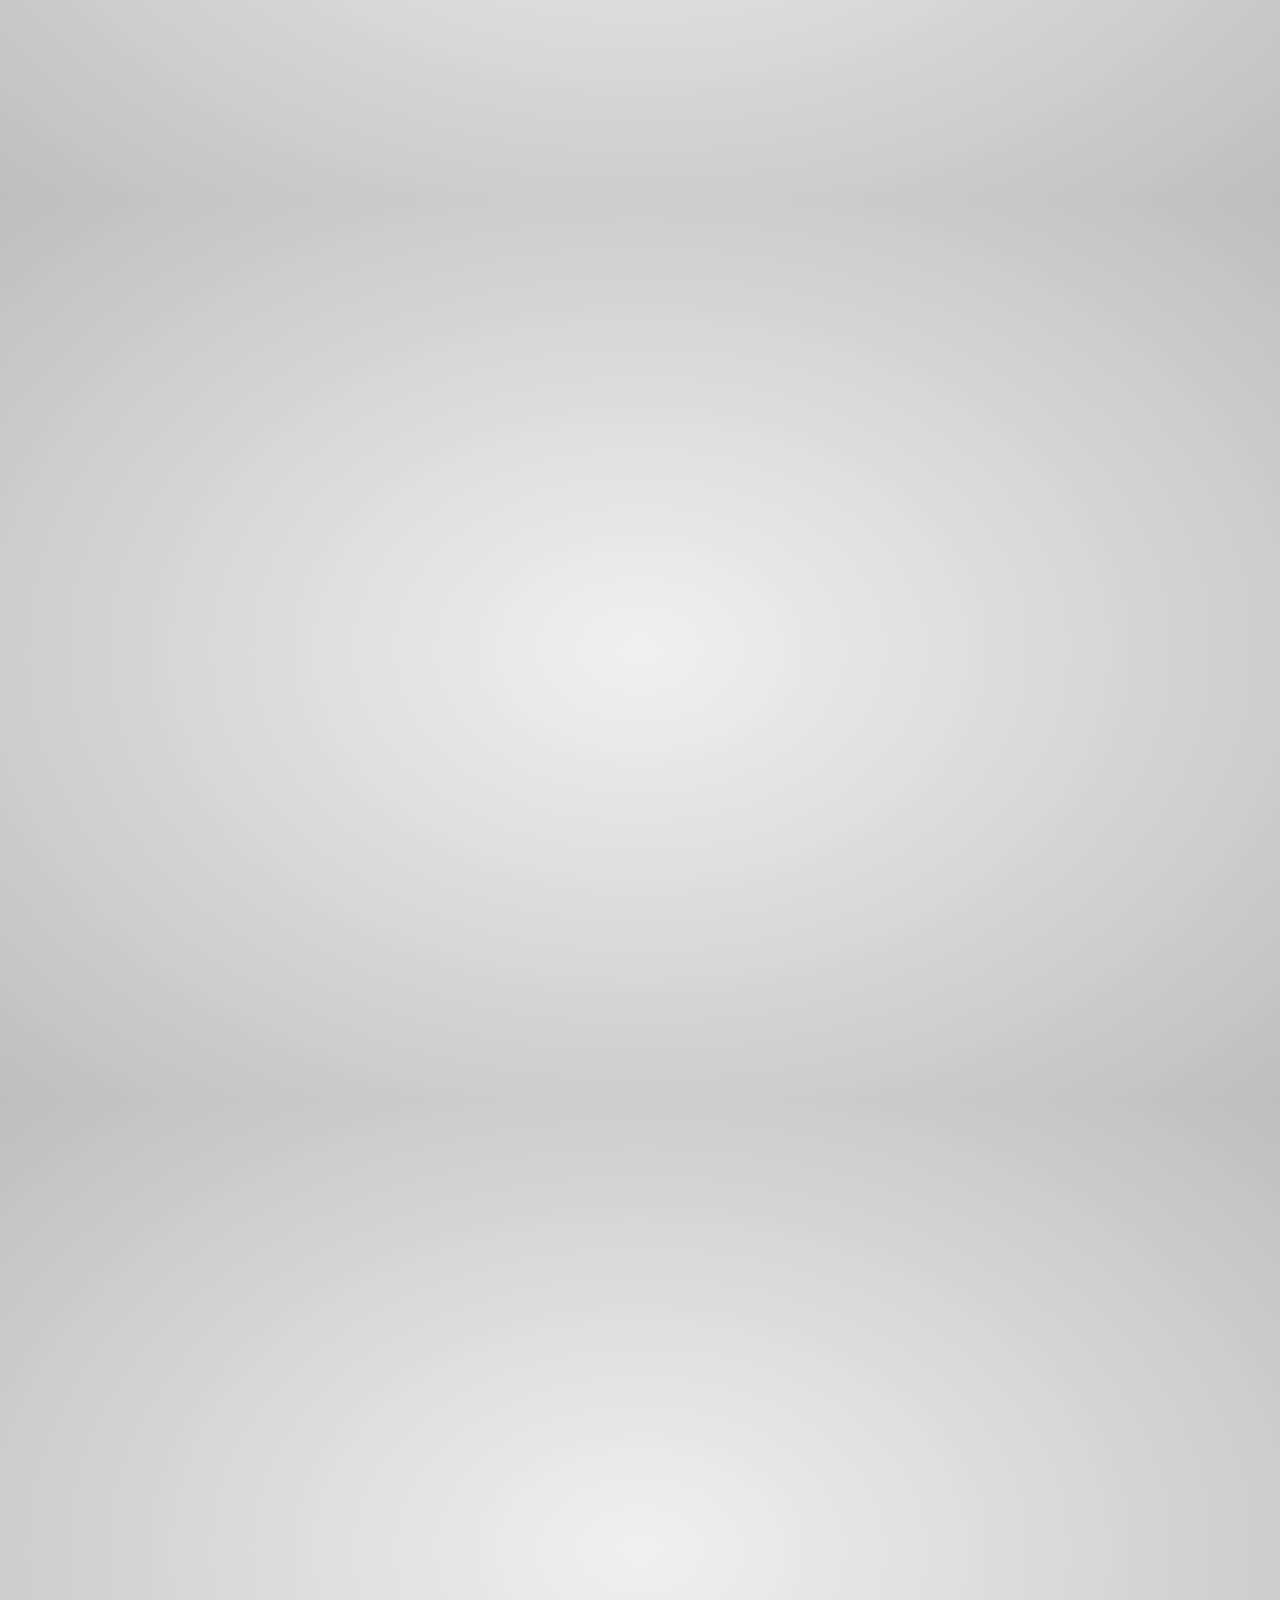
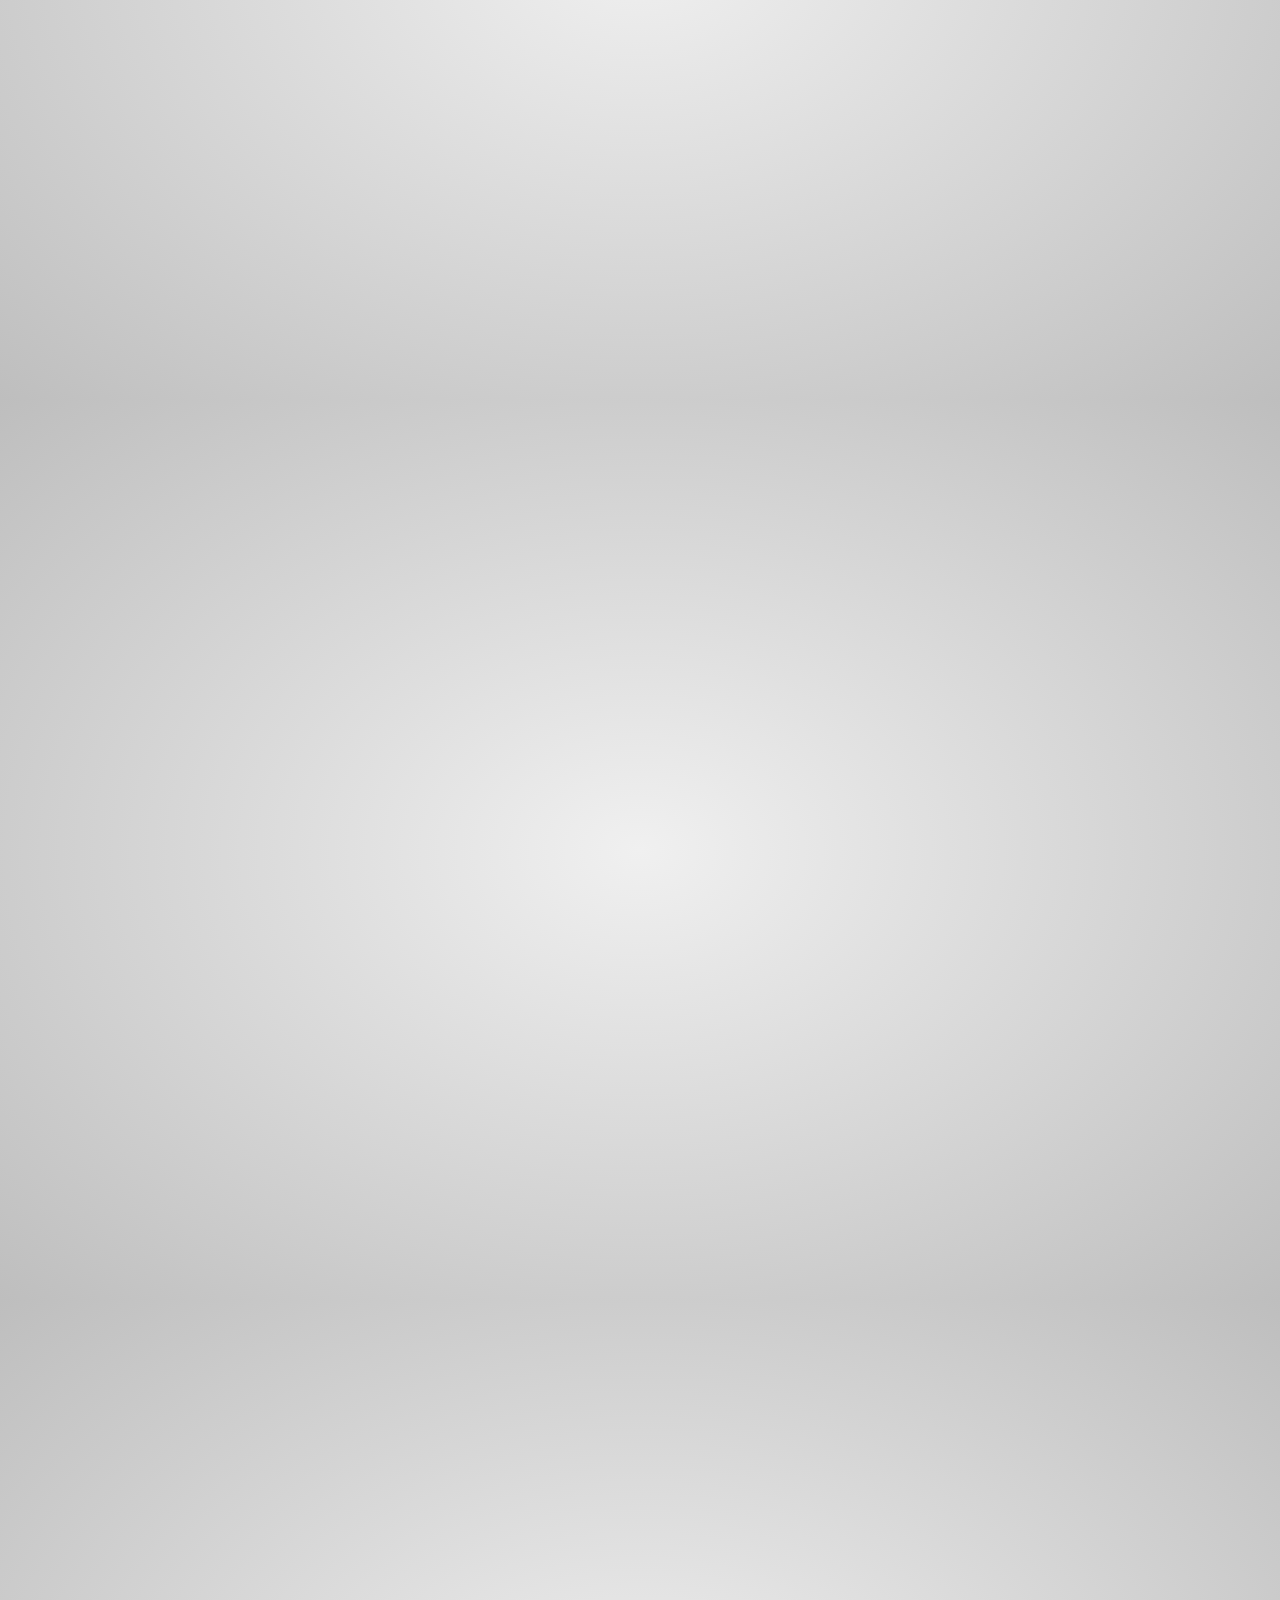
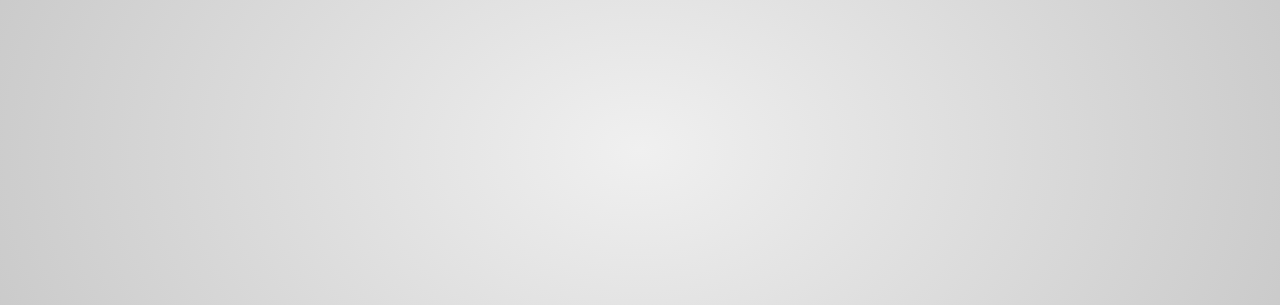
==== commit d37e5b79: "Local file references are bad" ====
--- a/index.html
+++ b/index.html
@@ -1,5 +1,4 @@
 <!DOCTYPE html>
-<!-- saved from url=(0068)file://localhost/Users/mark/code/web/index.html?preview=true#/step-1 -->
 <html lang="en" style="height: 100%; ">
     <head>
         <meta http-equiv="Content-Type" content="text/html; charset=UTF-8" />
@@ -10,10 +9,10 @@
         <meta name="description" content="TODO" />
         <meta name="author" content="TODO" />
         <style>.componentContainer {    position: absolute;    -webkit-transform-origin: 0 0;    -moz-transform-origin: 0 0;    transform-origin: 0 0;}.bg {    width: 100%;    height: 100%;}</style>
-        <link href="file://localhost/Users/mark/code/web/preview_export/css/main.css" rel="stylesheet" />
+        <link href="./angular_files/main.css" rel="stylesheet" />
         <link href="./angular_files/web-fonts.css" rel="stylesheet" type="text/css" />
-        <link rel="shortcut icon" href="file://localhost/Users/mark/code/web/favicon.png" />
-        <link rel="apple-touch-icon" href="file://localhost/Users/mark/code/web/apple-touch-icon.png" />
+        <link rel="shortcut icon" href="favicon.png" />
+        <link rel="apple-touch-icon" href="apple-touch-icon.png" />
     </head>
     <body class="impress-supported impress-enabled impress-on-step-1" style="height: 100%; overflow: hidden; ">
         <!-- This is a work around / hack to get the user's browser to download the fonts  if they decide to save the presentation. -->
--- a/angular_files/main.css
+++ b/angular_files/main.css
@@ -0,0 +1,703 @@
+/*
+    So you like the style of impress.js demo?
+    Or maybe you are just curious how it was done?
+    
+    You couldn't find a better place to find out!
+    
+    Welcome to the stylesheet impress.js demo presentation.
+    
+    Please remember that it is not meant to be a part of impress.js and is
+    not required by impress.js.
+    I expect that anyone creating a presentation for impress.js would create
+    their own set of styles.
+    
+    But feel free to read through it and learn how to get the most of what
+    impress.js provides.
+    
+    And let me be your guide.
+    
+    Shall we begin?
+*/
+
+
+/* 
+    We start with a good ol' reset.
+    That's the one by Eric Meyer http://meyerweb.com/eric/tools/css/reset/ 
+    
+    You can probably argue if it is needed here, or not, but for sure it
+    doesn't do any harm and gives us a fresh start.
+*/
+
+html, body, div, span, applet, object, iframe,
+h1, h2, h3, h4, h5, h6, p, blockquote, pre,
+a, abbr, acronym, address, big, cite, code,
+del, dfn, em, img, ins, kbd, q, s, samp,
+small, strike, strong, sub, sup, tt, var,
+b, u, i, center,
+dl, dt, dd, ol, ul, li,
+fieldset, form, label, legend,
+table, caption, tbody, tfoot, thead, tr, th, td,
+article, aside, canvas, details, embed, 
+figure, figcaption, footer, header, hgroup, 
+menu, nav, output, ruby, section, summary,
+time, mark, audio, video {
+    margin: 0;
+    padding: 0;
+    border: 0;
+    font-size: 100%;
+    font: inherit;
+    vertical-align: baseline;
+}
+
+/* HTML5 display-role reset for older browsers */
+article, aside, details, figcaption, figure, 
+footer, header, hgroup, menu, nav, section {
+    display: block;
+}
+body {
+    line-height: 1;
+}
+ol, ul {
+    list-style: none;
+}
+blockquote, q {
+    quotes: none;
+}
+blockquote:before, blockquote:after,
+q:before, q:after {
+    content: '';
+    content: none;
+}
+
+table {
+    border-collapse: collapse;
+    border-spacing: 0;
+}
+
+/*
+    Now here is when interesting things start to appear.
+    
+    We set up <body> styles with default font and nice gradient in the background.
+    And yes, there is a lot of repetition there because of -prefixes but we don't
+    want to leave anybody behind.
+*/
+body {
+    font-family: 'PT Sans', sans-serif;
+    min-height: 740px;
+    
+    background: rgb(215, 215, 215);
+    background: -webkit-gradient(radial, 50% 50%, 0, 50% 50%, 500, from(rgb(240, 240, 240)), to(rgb(190, 190, 190)));
+    background: -webkit-radial-gradient(rgb(240, 240, 240), rgb(190, 190, 190));
+    background:    -moz-radial-gradient(rgb(240, 240, 240), rgb(190, 190, 190));
+    background:     -ms-radial-gradient(rgb(240, 240, 240), rgb(190, 190, 190));
+    background:      -o-radial-gradient(rgb(240, 240, 240), rgb(190, 190, 190));
+    background:         radial-gradient(rgb(240, 240, 240), rgb(190, 190, 190));    
+}
+
+/*
+    Now let's bring some text styles back ...
+*/
+b, strong { font-weight: bold }
+i, em { font-style: italic }
+
+/*
+    ... and give links a nice look.
+*/
+a {
+    color: inherit;
+    text-decoration: none;
+    padding: 0 0.1em;
+    background: rgba(255,255,255,0.5);
+    text-shadow: -1px -1px 2px rgba(100,100,100,0.9);
+    border-radius: 0.2em;
+    
+    -webkit-transition: 0.5s;
+    -moz-transition:    0.5s;
+    -ms-transition:     0.5s;
+    -o-transition:      0.5s;
+    transition:         0.5s;
+}
+
+a:hover,
+a:focus {
+    background: rgba(255,255,255,1);
+    text-shadow: -1px -1px 2px rgba(100,100,100,0.5);
+}
+
+/*
+    Because the main point behind the impress.js demo is to demo impress.js
+    we display a fallback message for users with browsers that don't support
+    all the features required by it.
+    
+    All of the content will be still fully accessible for them, but I want
+    them to know that they are missing something - that's what the demo is
+    about, isn't it?
+    
+    And then we hide the message, when support is detected in the browser.
+*/
+
+.fallback-message {
+    font-family: sans-serif;
+    line-height: 1.3;
+    
+    width: 780px;
+    padding: 10px 10px 0;
+    margin: 20px auto;
+
+    border: 1px solid #E4C652;
+    border-radius: 10px;
+    background: #EEDC94;
+}
+
+.fallback-message p {
+    margin-bottom: 10px;
+}
+
+.impress-supported .fallback-message {
+    display: none;
+}
+
+/*
+    Now let's style the presentation steps.
+    
+    We start with basics to make sure it displays correctly in everywhere ...
+*/
+
+.step {
+    position: relative;
+    /*width: 900px;
+    padding: 40px;*/
+    /*margin: 20px auto;*/
+
+    -webkit-box-sizing: border-box;
+    -moz-box-sizing:    border-box;
+    -ms-box-sizing:     border-box;
+    -o-box-sizing:      border-box;
+    box-sizing:         border-box;
+
+    font-family: 'PT Serif', georgia, serif;
+    font-size: 48px;
+    line-height: 1.5;
+}
+
+/*
+    ... and we enhance the styles for impress.js.
+    
+    Basically we remove the margin and make inactive steps a little bit transparent.
+*/
+.impress-enabled .step {
+    margin: 0;
+    opacity: 0.3;
+
+    -webkit-transition: opacity 1s;
+    -moz-transition:    opacity 1s;
+    -ms-transition:     opacity 1s;
+    -o-transition:      opacity 1s;
+    transition:         opacity 1s;
+}
+
+.impress-enabled .step.active { opacity: 1 }
+
+/*
+    These 'slide' step styles were heavily inspired by HTML5 Slides:
+    http://html5slides.googlecode.com/svn/trunk/styles.css
+    
+    ;)
+    
+    They cover everything what you see on first three steps of the demo.
+*/
+.slide {
+    display: block;
+
+    width: 900px;
+    height: 700px;
+    padding: 40px 60px;
+
+    background-color: white;
+    border: 1px solid rgba(0, 0, 0, .3);
+    border-radius: 10px;
+    box-shadow: 0 2px 6px rgba(0, 0, 0, .1);
+
+    color: rgb(102, 102, 102);
+    text-shadow: 0 2px 2px rgba(0, 0, 0, .1);
+
+    font-family: 'Open Sans', Arial, sans-serif;
+    font-size: 30px;
+    line-height: 36px;
+    letter-spacing: -1px;
+}
+
+.slide q {
+    display: block;
+    font-size: 50px;
+    line-height: 72px;
+
+    margin-top: 100px;
+}
+
+.slide q strong {
+    white-space: nowrap;
+}
+
+/*
+    And now we start to style each step separately.
+    
+    I agree that this may be not the most efficient, object-oriented and
+    scalable way of styling, but most of steps have quite a custom look
+    and typography tricks here and there, so they had to be styles separately.
+
+    First is the title step with a big <h1> (no room for padding) and some
+    3D positioning along Z axis.
+*/
+
+#title {
+    padding: 0;
+}
+
+#title .try {
+    font-size: 64px;
+    position: absolute;
+    top: -0.5em;
+    left: 1.5em;
+    
+    -webkit-transform: translateZ(20px);
+    -moz-transform:    translateZ(20px);
+    -ms-transform:     translateZ(20px);
+    -o-transform:      translateZ(20px);
+    transform:         translateZ(20px);
+}
+
+#title h1 {
+    font-size: 190px;
+    
+    -webkit-transform: translateZ(50px);
+    -moz-transform:    translateZ(50px);
+    -ms-transform:     translateZ(50px);
+    -o-transform:      translateZ(50px);
+    transform:         translateZ(50px);
+}
+
+#title .footnote {
+    font-size: 32px;
+}
+
+/*
+    Second step is nothing special, just a text with a link, so it doesn't need
+    any special styling.
+    
+    Let's move to 'big thoughts' with centered text and custom font sizes.
+*/
+#big {
+    width: 600px;
+    text-align: center;
+    font-size: 60px;
+    line-height: 1;
+}
+
+#big b {
+    display: block;
+    font-size: 250px;
+    line-height: 250px;
+}
+
+#big .thoughts {
+    font-size: 90px;
+    line-height: 150px;
+}
+
+/*
+    'Tiny ideas' just need some tiny styling.
+*/
+#tiny {
+    width: 500px;
+    text-align: center;
+}
+
+/*
+    This step has some animated text ...
+*/
+#ing { width: 500px }
+
+/*
+    ... so we define display to `inline-block` to enable transforms and
+    transition duration to 0.5s ...
+*/
+#ing b {
+    display: inline-block;
+    -webkit-transition: 0.5s;
+    -moz-transition:    0.5s;
+    -ms-transition:     0.5s;
+    -o-transition:      0.5s;
+    transition:         0.5s;
+}
+
+/*
+    ... and we want 'positioning` word to move up a bit when the step gets
+    `present` class ...
+*/
+#ing.present .positioning {
+    -webkit-transform: translateY(-10px);
+    -moz-transform:    translateY(-10px);
+    -ms-transform:     translateY(-10px);
+    -o-transform:      translateY(-10px);
+    transform:         translateY(-10px);
+}
+
+/*
+    ... 'rotating' to rotate quater of a second later ...
+*/
+#ing.present .rotating {
+    -webkit-transform: rotate(-10deg);
+    -moz-transform:    rotate(-10deg);
+    -ms-transform:     rotate(-10deg);
+    -o-transform:      rotate(-10deg);
+    transform:         rotate(-10deg);
+
+    -webkit-transition-delay: 0.25s;
+    -moz-transition-delay:    0.25s;
+    -ms-transition-delay:     0.25s;
+    -o-transition-delay:      0.25s;
+    transition-delay:         0.25s;
+}
+
+/*
+    ... and 'scaling' to scale down after another quater of a second.
+*/
+#ing.present .scaling {
+    -webkit-transform: scale(0.7);
+    -moz-transform:    scale(0.7);
+    -ms-transform:     scale(0.7);
+    -o-transform:      scale(0.7);
+    transform:         scale(0.7);
+
+    -webkit-transition-delay: 0.5s;
+    -moz-transition-delay:    0.5s;
+    -ms-transition-delay:     0.5s;
+    -o-transition-delay:      0.5s;
+    transition-delay:         0.5s;
+}
+
+/*
+    The 'imagination' step is again some boring font-sizing.
+*/
+
+#imagination {
+    width: 600px;
+}
+
+#imagination .imagination {
+    font-size: 78px;
+}
+
+/*
+    There is nothing really special about 'use the source, Luke' step, too,
+    except maybe of the Yoda background.
+    
+    As you can see below I've 'hard-coded' it in data URL.
+    That's not the best way to serve images, but because that's just this one
+    I decided it will be OK to have it this way.
+    
+    Just make sure you don't blindly copy this approach.
+*/
+#source {
+    width: 700px;
+    padding-bottom: 300px;
+    
+    /* Yoda Icon :: Pixel Art from Star Wars http://www.pixeljoint.com/pixelart/1423.htm */
+    background-image: url([data-uri]);
+    background-position: bottom right;
+    background-repeat: no-repeat;
+}
+
+#source q {
+    font-size: 60px;
+}
+
+/*
+    And the "it's in 3D" step again brings some 3D typography - just for fun.
+    
+    Because we want to position <span> elements in 3D we set transform-style to
+    `preserve-3d` on the paragraph.
+    It is not needed by webkit browsers, but it is in Firefox. It's hard to say
+    which behaviour is correct as 3D transforms spec is not very clear about it.
+*/
+#its-in-3d p {
+    -webkit-transform-style: preserve-3d;
+    -moz-transform-style:    preserve-3d; /* Y U need this Firefox?! */
+    -ms-transform-style:     preserve-3d;
+    -o-transform-style:      preserve-3d;
+    transform-style:         preserve-3d;
+}
+
+/*
+    Below we position each word separately along Z axis and we want it to transition
+    to default position in 0.5s when the step gets `present` class.
+    
+    Quite a simple idea, but lot's of styles and prefixes.
+*/
+#its-in-3d span,
+#its-in-3d b {
+    display: inline-block;
+    -webkit-transform: translateZ(40px);
+    -moz-transform:    translateZ(40px);
+    -ms-transform:     translateZ(40px);
+    -o-transform:      translateZ(40px);
+     transform:        translateZ(40px);
+            
+    -webkit-transition: 0.5s;
+    -moz-transition:    0.5s;
+    -ms-transition:     0.5s;
+    -o-transition:      0.5s;
+    transition:         0.5s;
+}
+
+#its-in-3d .have {
+    -webkit-transform: translateZ(-40px);
+    -moz-transform:    translateZ(-40px);
+    -ms-transform:     translateZ(-40px);
+    -o-transform:      translateZ(-40px);
+    transform:         translateZ(-40px);
+}
+
+#its-in-3d .you {
+    -webkit-transform: translateZ(20px);
+    -moz-transform:    translateZ(20px);
+    -ms-transform:     translateZ(20px);
+    -o-transform:      translateZ(20px);
+    transform:         translateZ(20px);
+}
+
+#its-in-3d .noticed {
+    -webkit-transform: translateZ(-40px);
+    -moz-transform:    translateZ(-40px);
+    -ms-transform:     translateZ(-40px);
+    -o-transform:      translateZ(-40px);
+    transform:         translateZ(-40px);
+}
+
+#its-in-3d .its {
+    -webkit-transform: translateZ(60px);
+    -moz-transform:    translateZ(60px);
+    -ms-transform:     translateZ(60px);
+    -o-transform:      translateZ(60px);
+    transform:         translateZ(60px);
+}
+
+#its-in-3d .in {
+    -webkit-transform: translateZ(-10px);
+    -moz-transform:    translateZ(-10px);
+    -ms-transform:     translateZ(-10px);
+    -o-transform:      translateZ(-10px);
+    transform:         translateZ(-10px);
+}
+
+#its-in-3d .footnote {
+    font-size: 32px;
+
+    -webkit-transform: translateZ(-10px);
+    -moz-transform:    translateZ(-10px);
+    -ms-transform:     translateZ(-10px);
+    -o-transform:      translateZ(-10px);
+    transform:         translateZ(-10px);
+}
+
+#its-in-3d.present span,
+#its-in-3d.present b {
+    -webkit-transform: translateZ(0px);
+    -moz-transform:    translateZ(0px);
+    -ms-transform:     translateZ(0px);
+    -o-transform:      translateZ(0px);
+    transform:         translateZ(0px);
+}
+
+/*
+    The last step is an overview.
+    There is no content in it, so we make sure it's not visible because we want
+    to be able to click on other steps.
+
+*/
+#overview { display: none }
+
+/*
+    We also make other steps visible and give them a pointer cursor using the
+    `impress-on-` class.
+*/
+.impress-on-overview .step {
+    opacity: 1;
+    cursor: pointer;
+}
+
+
+/*
+    Now, when we have all the steps styled let's give users a hint how to navigate
+    around the presentation.
+    
+    The best way to do this would be to use JavaScript, show a delayed hint for a
+    first time users, then hide it and store a status in cookie or localStorage...
+    
+    But I wanted to have some CSS fun and avoid additional scripting...
+    
+    Let me explain it first, so maybe the transition magic will be more readable
+    when you read the code.
+    
+    First of all I wanted the hint to appear only when user is idle for a while.
+    You can't detect the 'idle' state in CSS, but I delayed a appearing of the
+    hint by 5s using transition-delay.
+    
+    You also can't detect in CSS if the user is a first-time visitor, so I had to
+    make an assumption that I'll only show the hint on the first step. And when
+    the step is changed hide the hint, because I can assume that user already
+    knows how to navigate.
+    
+    To summarize it - hint is shown when the user is on the first step for longer
+    than 5 seconds.
+    
+    The other problem I had was caused by the fact that I wanted the hint to fade
+    in and out. It can be easily achieved by transitioning the opacity property.
+    But that also meant that the hint was always on the screen, even if totally 
+    transparent. It covered part of the screen and you couldn't correctly clicked
+    through it.
+    Unfortunately you cannot transition between display `block` and `none` in pure
+    CSS, so I needed a way to not only fade out the hint but also move it out of
+    the screen.
+    
+    I solved this problem by positioning the hint below the bottom of the screen
+    with CSS transform and moving it up to show it. But I also didn't want this move
+    to be visible. I wanted the hint only to fade in and out visually, so I delayed
+    the fade in transition, so it starts when the hint is already in its correct
+    position on the screen.
+    
+    I know, it sounds complicated ... maybe it would be easier with the code?
+*/
+
+.hint {
+    /*
+        We hide the hint until presentation is started and from browsers not supporting
+        impress.js, as they will have a linear scrollable view ...
+    */
+    display: none;
+    
+    /*
+        ... and give it some fixed position and nice styles.
+    */
+    position: fixed;
+    left: 0;
+    right: 0;
+    bottom: 200px;
+    
+    background: rgba(0,0,0,0.5);
+    color: #EEE;
+    text-align: center;
+    
+    font-size: 50px;
+    padding: 20px;
+    
+    z-index: 100;
+    
+    /*
+        By default we don't want the hint to be visible, so we make it transparent ...
+    */
+    opacity: 0;
+    
+    /*
+        ... and position it below the bottom of the screen (relative to it's fixed position)
+    */
+    -webkit-transform: translateY(400px);
+    -moz-transform:    translateY(400px);
+    -ms-transform:     translateY(400px);
+    -o-transform:      translateY(400px);
+    transform:         translateY(400px);
+
+    /*
+        Now let's imagine that the hint is visible and we want to fade it out and move out
+        of the screen.
+        
+        So we define the transition on the opacity property with 1s duration and another
+        transition on transform property delayed by 1s so it will happen after the fade out
+        on opacity finished.
+        
+        This way user will not see the hint moving down.
+    */
+    -webkit-transition: opacity 1s, -webkit-transform 0.5s 1s;
+    -moz-transition:    opacity 1s,    -moz-transform 0.5s 1s;
+    -ms-transition:     opacity 1s,     -ms-transform 0.5s 1s;
+    -o-transition:      opacity 1s,      -o-transform 0.5s 1s;
+    transition:         opacity 1s,         transform 0.5s 1s;
+}
+
+/*
+    Now we 'enable' the hint when presentation is initialized ...
+*/
+.impress-enabled .hint { display: block }
+
+/*
+    ... and we will show it when the first step (with id 'bored') is active.
+*/
+.impress-on-bored .hint {
+    /*
+        We remove the transparency and position the hint in its default fixed
+        position.
+    */
+    opacity: 1;
+    
+    -webkit-transform: translateY(0px);
+    -moz-transform:    translateY(0px);
+    -ms-transform:     translateY(0px);
+    -o-transform:      translateY(0px);
+    transform:         translateY(0px);
+    
+    /*
+        Now for fade in transition we have the oposite situation from the one
+        above.
+        
+        First after 4.5s delay we animate the transform property to move the hint
+        into its correct position and after that we fade it in with opacity 
+        transition.
+    */
+    -webkit-transition: opacity 1s 5s, -webkit-transform 0.5s 4.5s;
+    -moz-transition:    opacity 1s 5s,    -moz-transform 0.5s 4.5s;
+    -ms-transition:     opacity 1s 5s,     -ms-transform 0.5s 4.5s;
+    -o-transition:      opacity 1s 5s,      -o-transform 0.5s 4.5s;
+    transition:         opacity 1s 5s,         transform 0.5s 4.5s;
+}
+
+/*
+    And as the last thing there is a workaround for quite strange bug.
+    It happens a lot in Chrome. I don't remember if I've seen it in Firefox.
+    
+    Sometimes the element positioned in 3D (especially when it's moved back
+    along Z axis) is not clickable, because it falls 'behind' the <body>
+    element.
+    
+    To prevent this, I decided to make <body> non clickable by setting 
+    pointer-events property to `none` value.
+    Value if this property is inherited, so to make everything else clickable
+    I bring it back on the #impress element.
+    
+    If you want to know more about `pointer-events` here are some docs:
+    https://developer.mozilla.org/en/CSS/pointer-events
+    
+    There is one very important thing to notice about this workaround - it makes
+    everything 'unclickable' except what's in #impress element.
+    
+    So use it wisely ... or don't use at all.
+*/
+.impress-enabled          { pointer-events: none }
+.impress-enabled #impress { pointer-events: auto }
+
+/*
+    There is one funny thing I just realized.
+    
+    Thanks to this workaround above everything except #impress element is invisible
+    for click events. That means that the hint element is also not clickable.
+    So basically all of this transforms and delayed transitions trickery was probably
+    not needed at all...
+    
+    But it was fun to learn about it, wasn't it?
+*/
+
+/*
+    That's all I have for you in this file.
+    Thanks for reading. I hope you enjoyed it at least as much as I enjoyed writing it
+    for you.
+*/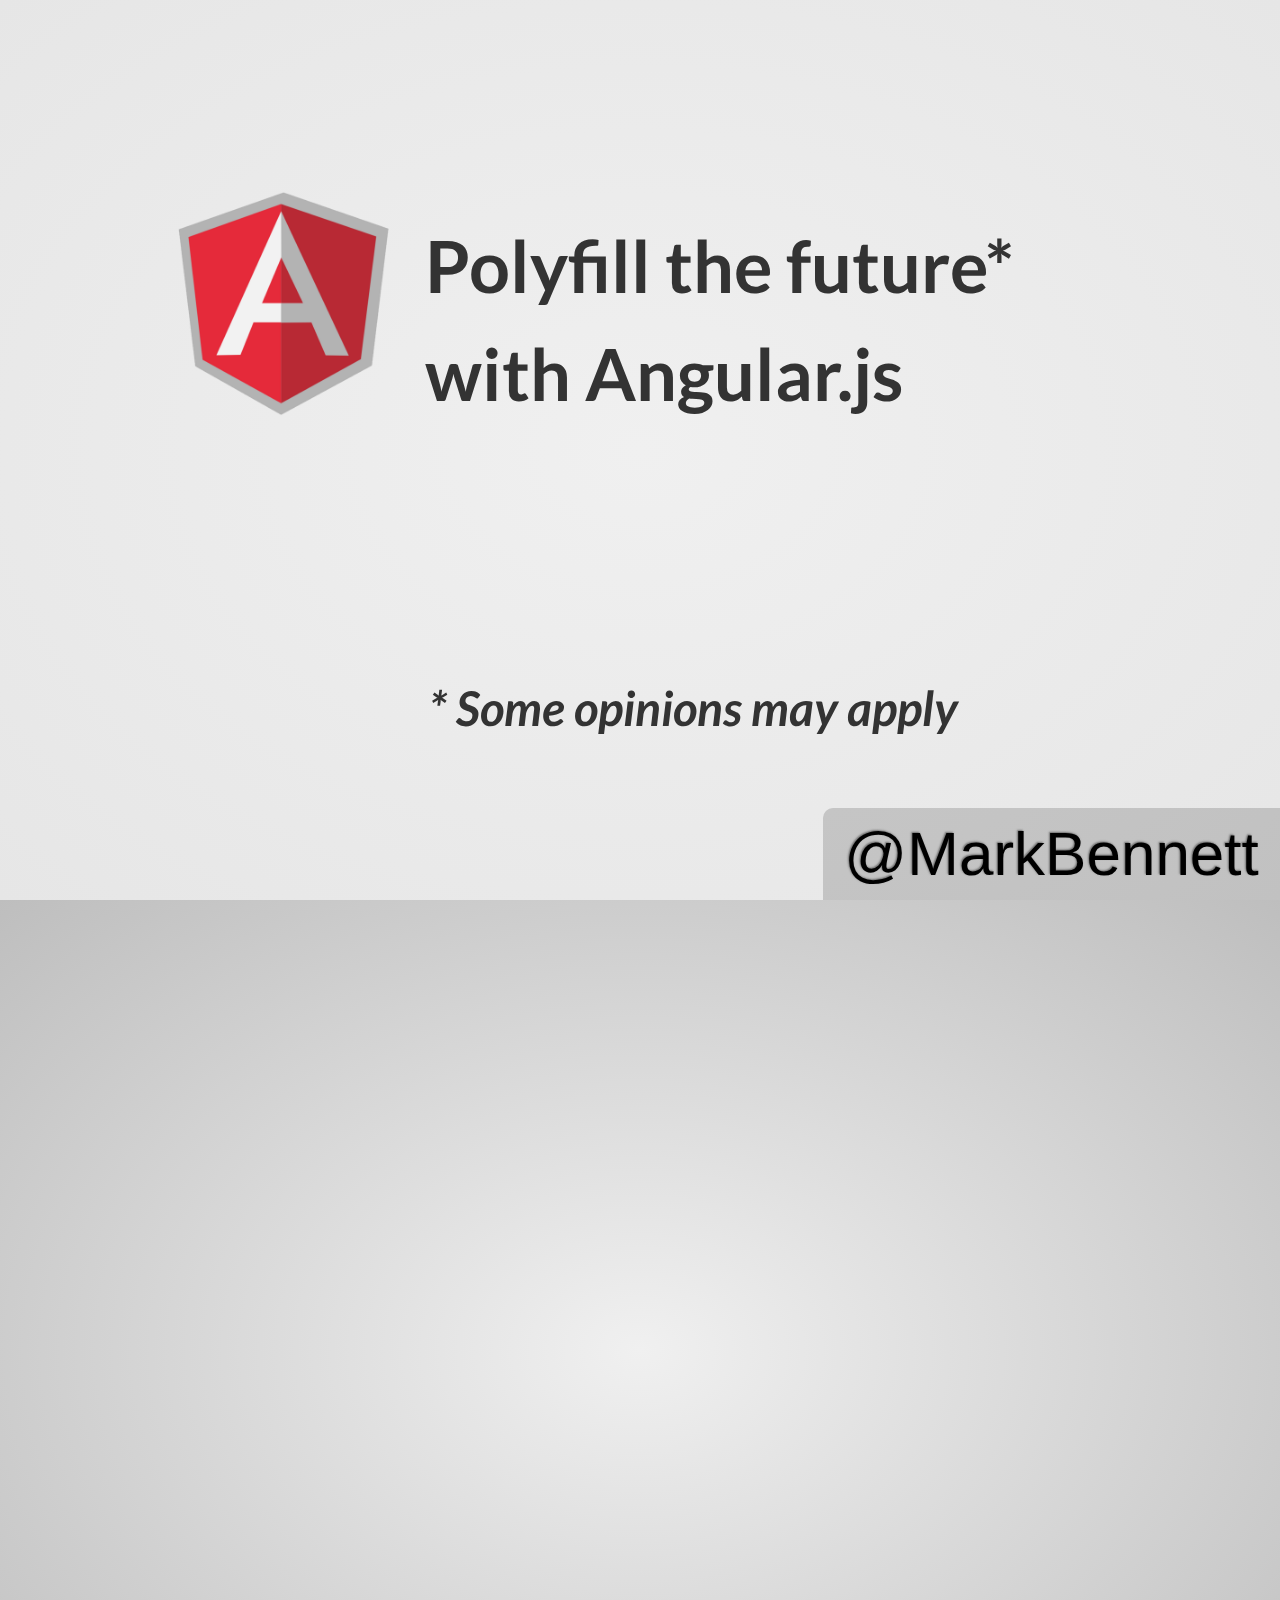
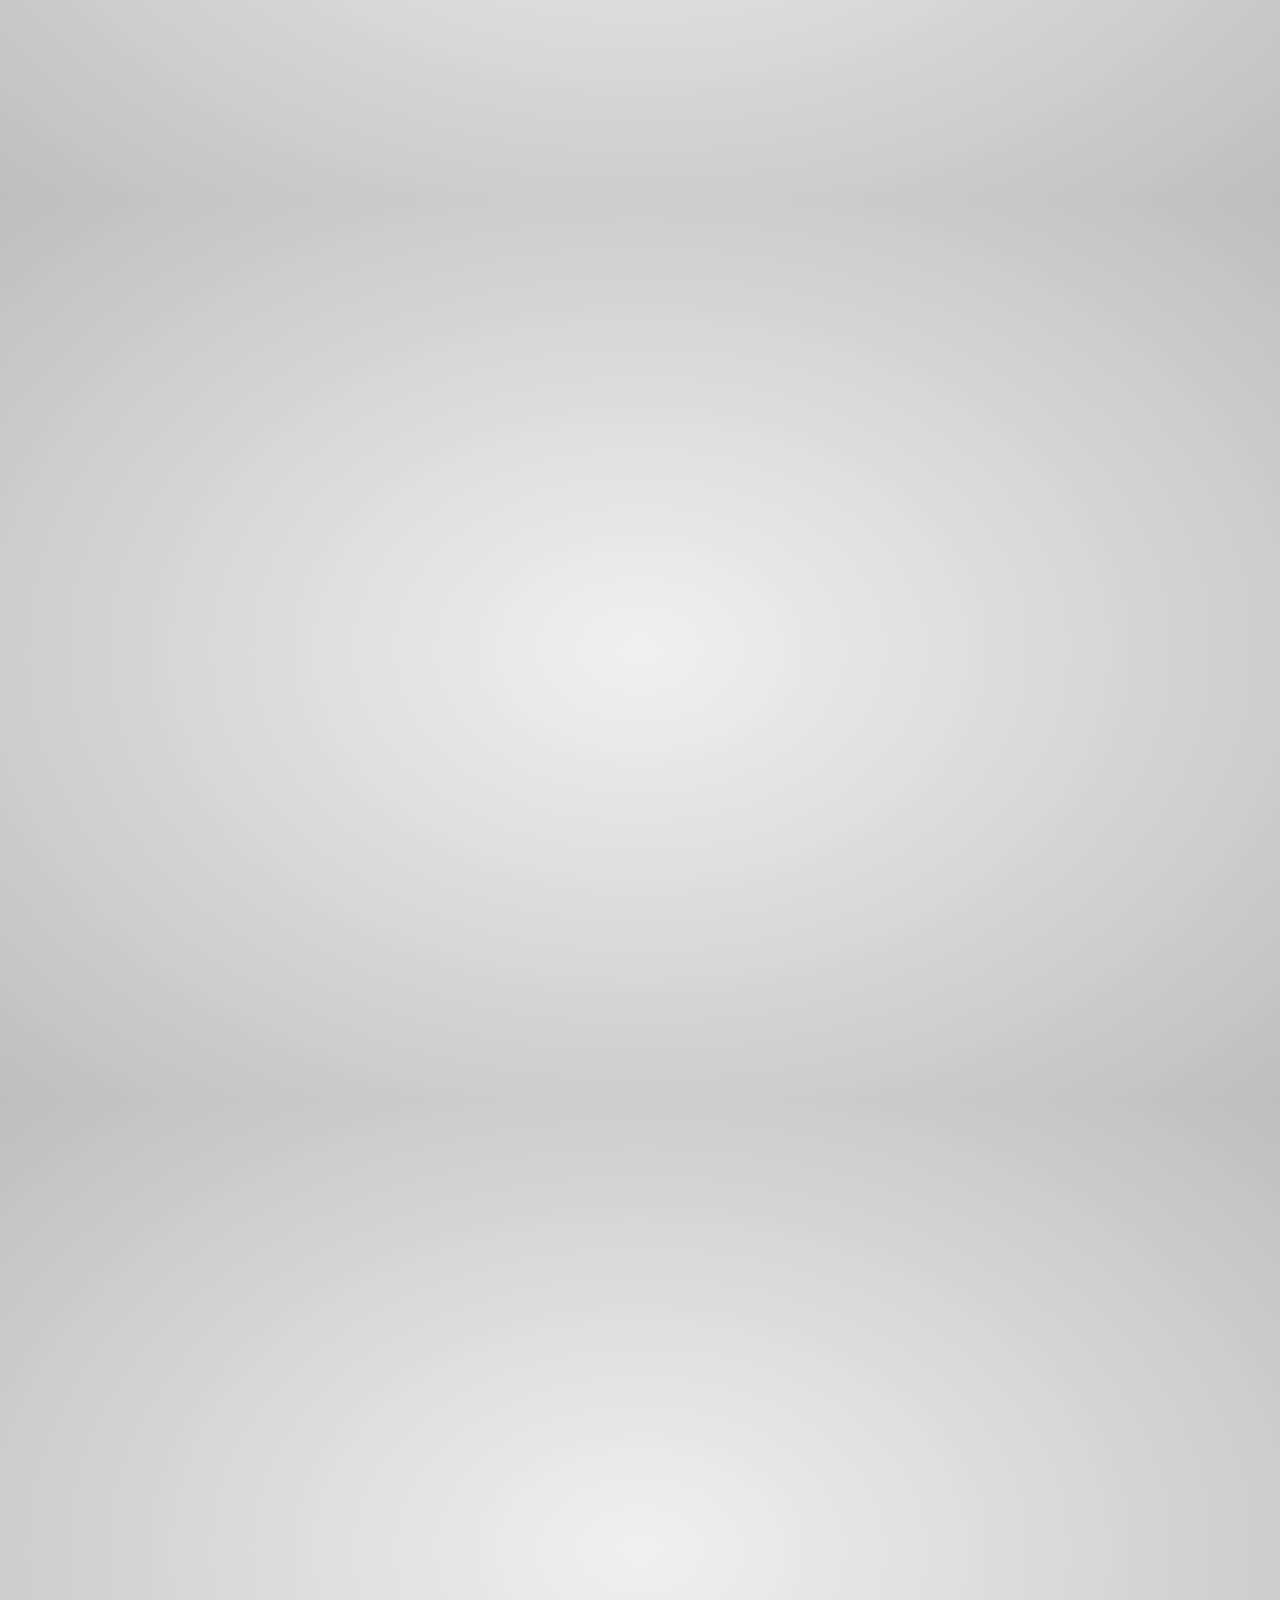
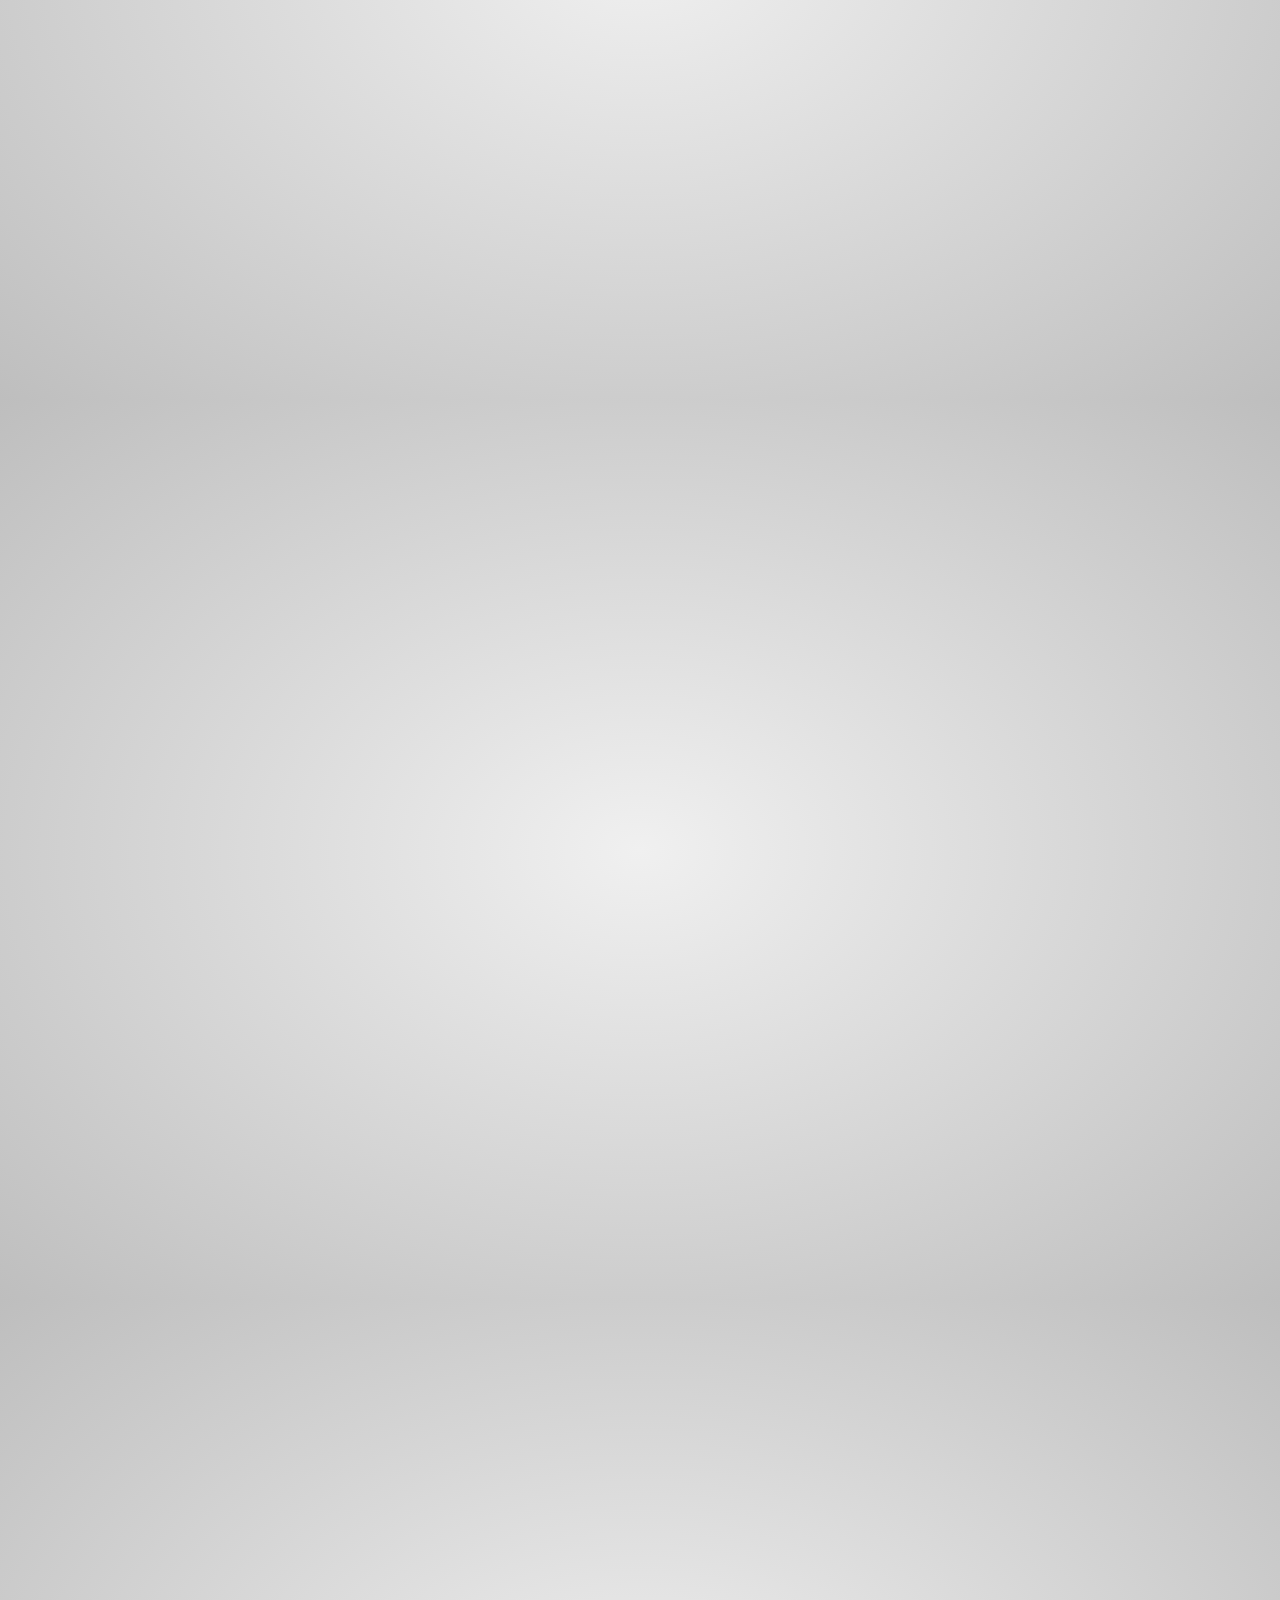
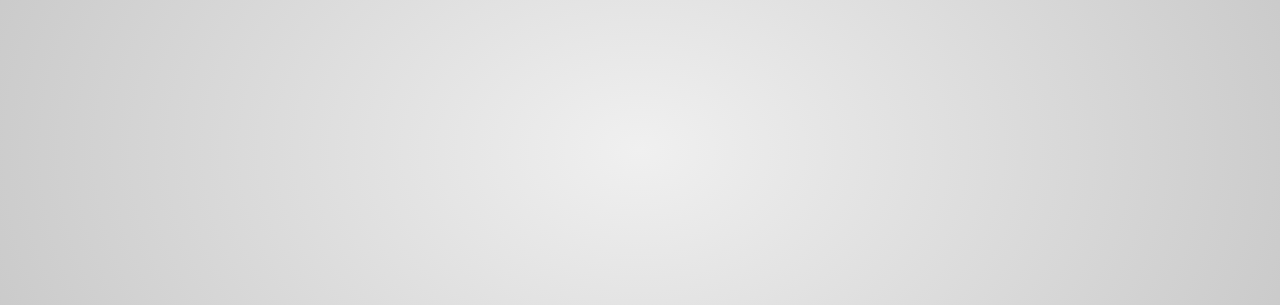
==== commit a4643a3f: "Add my name to the slides" ====
--- a/index.html
+++ b/index.html
@@ -229,10 +229,13 @@
                         </div>
                     </div>
                 </div>
-            </div>
+							</div>
             <div class="hint">
                 <p>Use a spacebar or arrow keys to navigate</p>
             </div>
+						<div id="thats-me">
+							<a href="http://twitter.com/MarkBennett">@MarkBennett</a>
+						</div>
             <script>if ("ontouchstart" in document.documentElement) {     document.querySelector(".hint").innerHTML = "<p>Tap on the left or right to navigate</p>";}</script>
         </div>
 				<script type="text/javascript" src="./angular_files/impress.js"></script>
--- a/angular_files/main.css
+++ b/angular_files/main.css
@@ -700,4 +700,19 @@
     That's all I have for you in this file.
     Thanks for reading. I hope you enjoyed it at least as much as I enjoyed writing it
     for you.
-*/+*/
+
+#thats-me {
+	position: fixed;
+	display: block;
+	bottom: 0;
+	right: 0;
+	padding: 15px;
+	font-size: 62px;
+	background: rgba(37, 37, 37, 0.19);
+	border-top-left-radius: 10px;
+}
+
+#thats-me a {
+	background: none;
+}
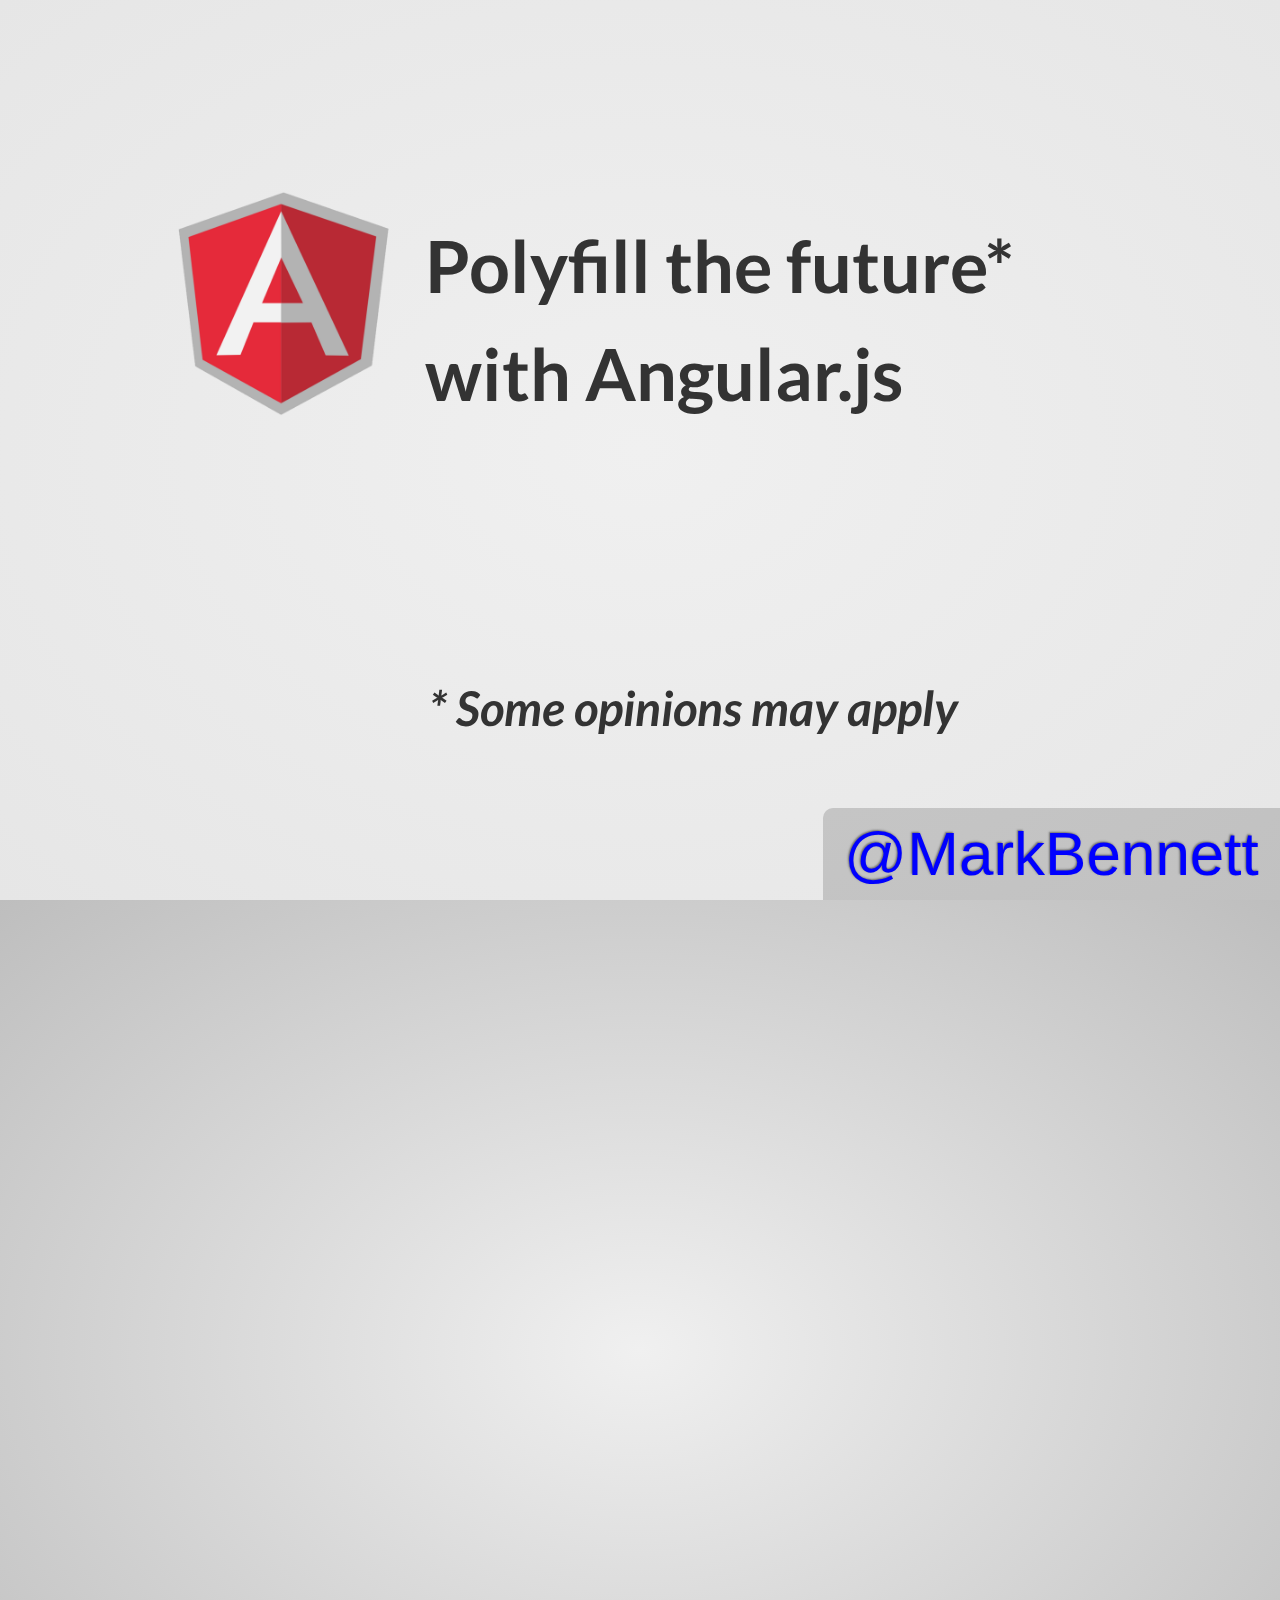
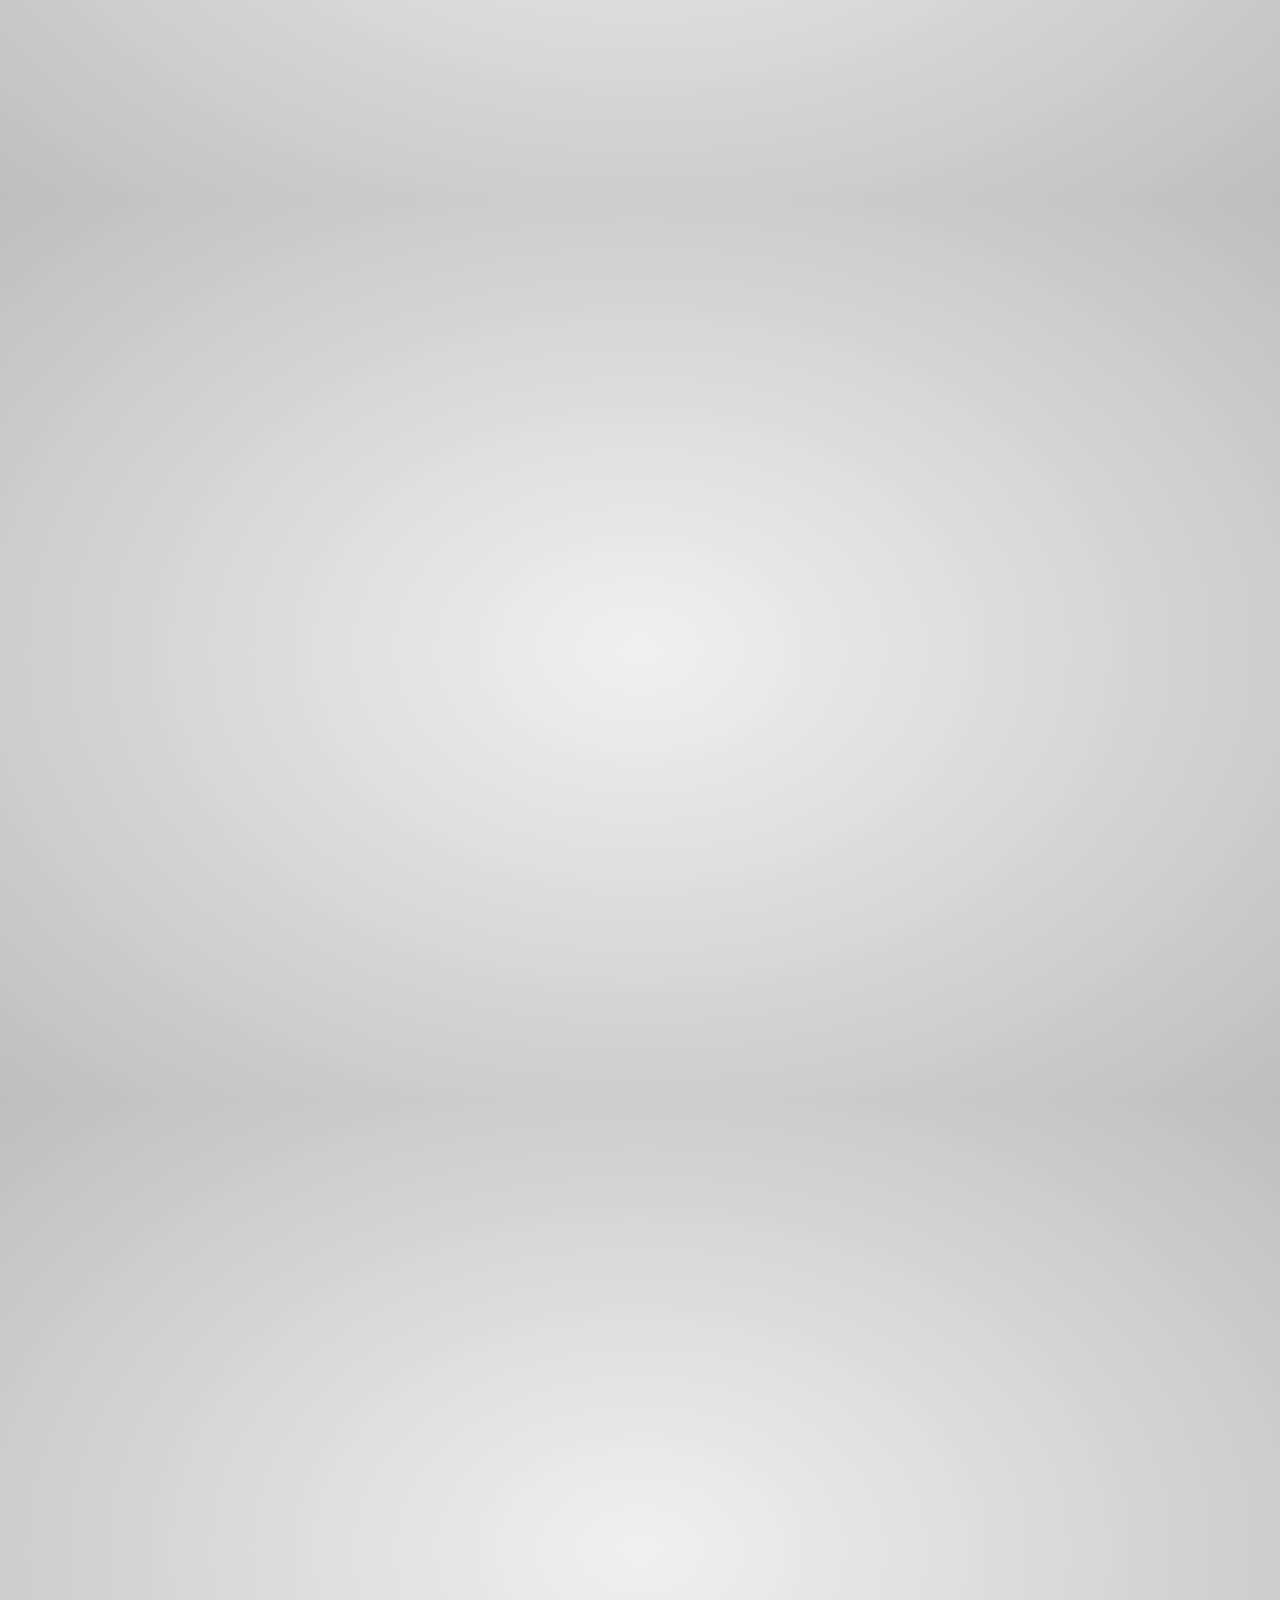
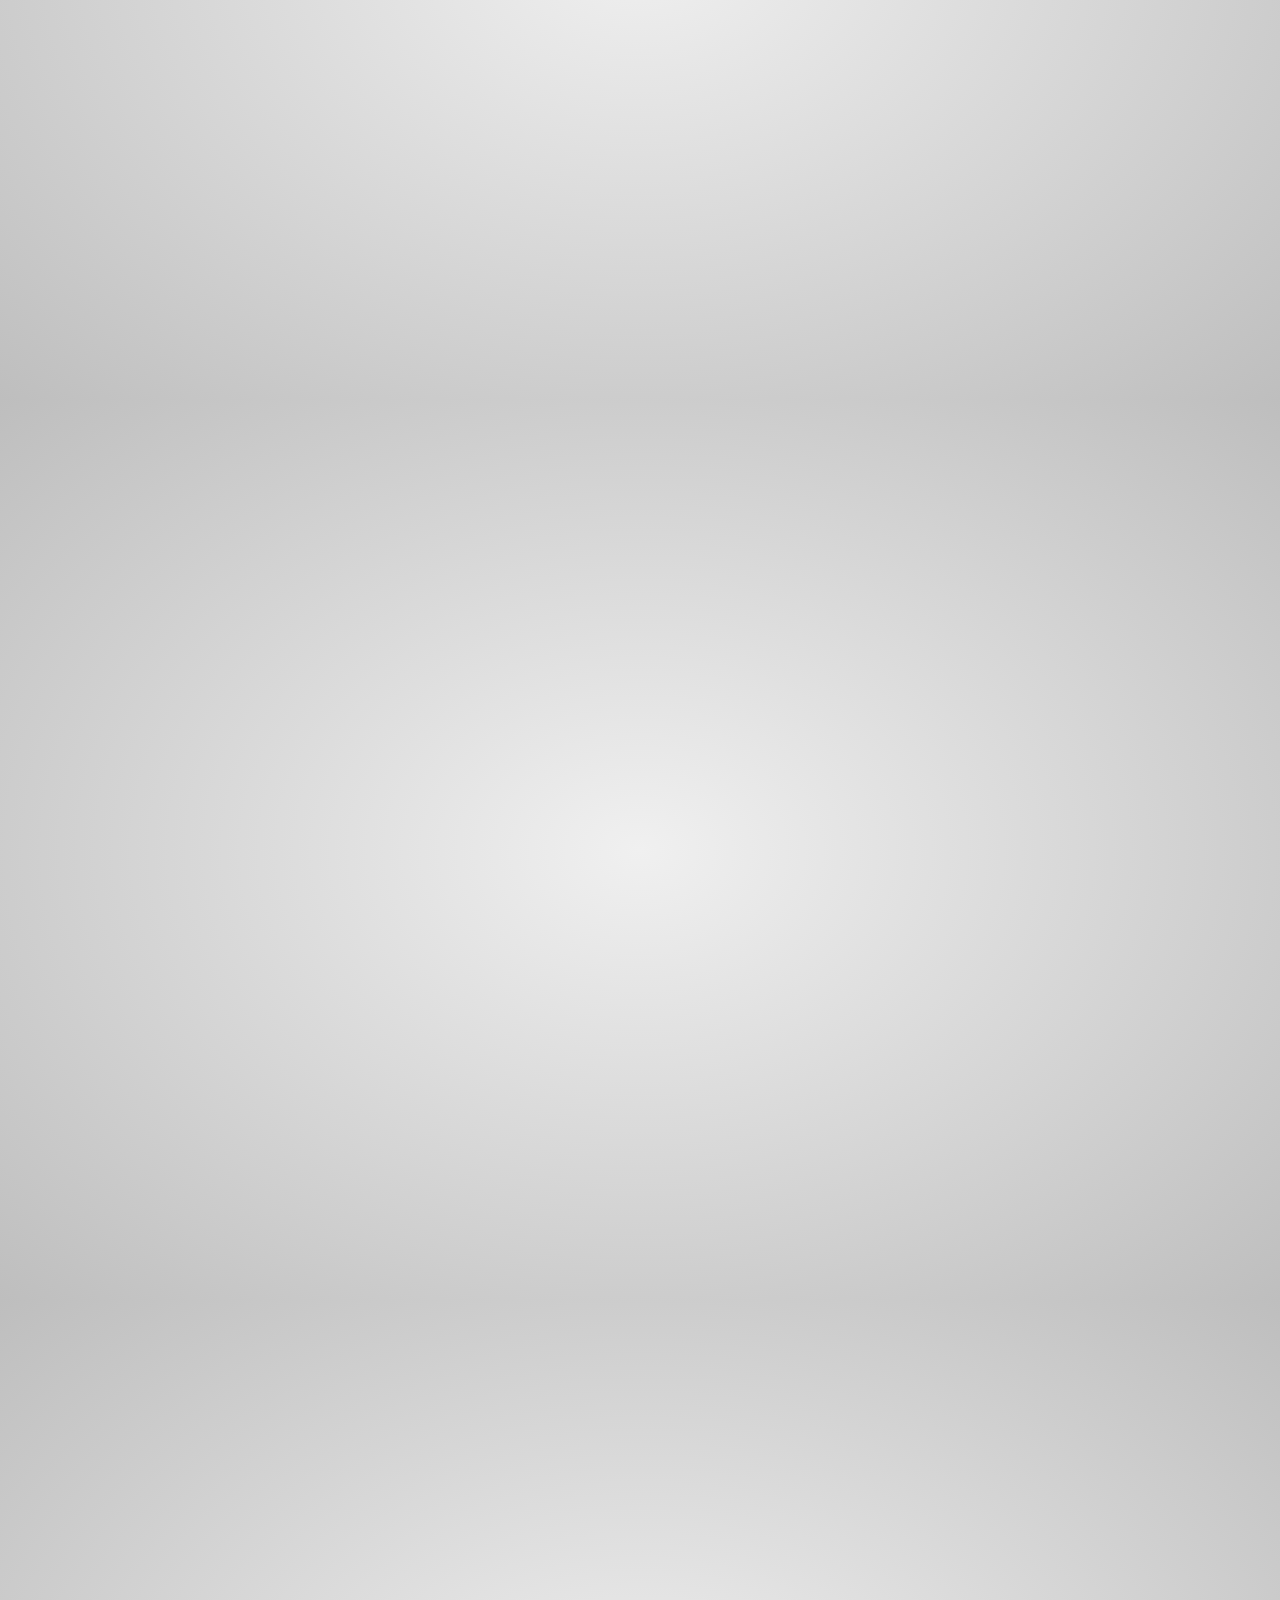
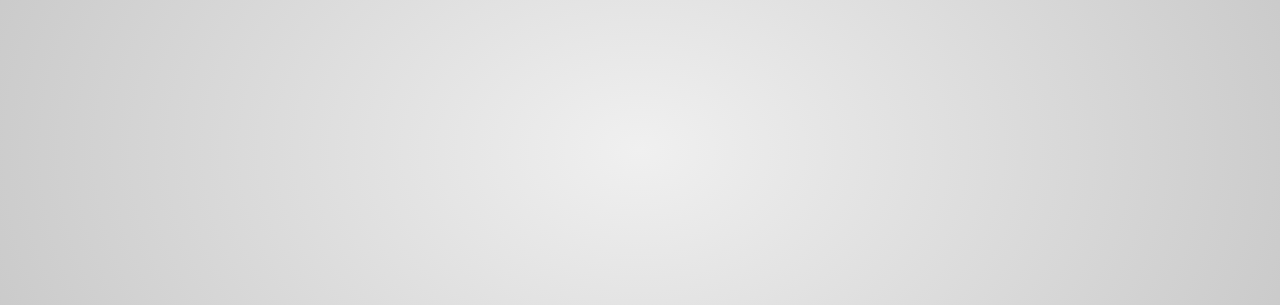
==== commit 2a5c2e04: "Add page title" ====
--- a/index.html
+++ b/index.html
@@ -5,7 +5,7 @@
         <meta charset="utf-8" />
         <meta name="viewport" content="width=device-width, minimum-scale=1, maximum-scale=1, user-scalable=no" />
         <meta name="apple-mobile-web-app-capable" content="yes" />
-        <title>Deck Title</title>
+        <title>Polyfill the future with Angularjs</title>
         <meta name="description" content="TODO" />
         <meta name="author" content="TODO" />
         <style>.componentContainer {    position: absolute;    -webkit-transform-origin: 0 0;    -moz-transform-origin: 0 0;    transform-origin: 0 0;}.bg {    width: 100%;    height: 100%;}</style>
--- a/angular_files/main.css
+++ b/angular_files/main.css
@@ -715,4 +715,5 @@
 
 #thats-me a {
 	background: none;
-}
+	color: blue;
+}
